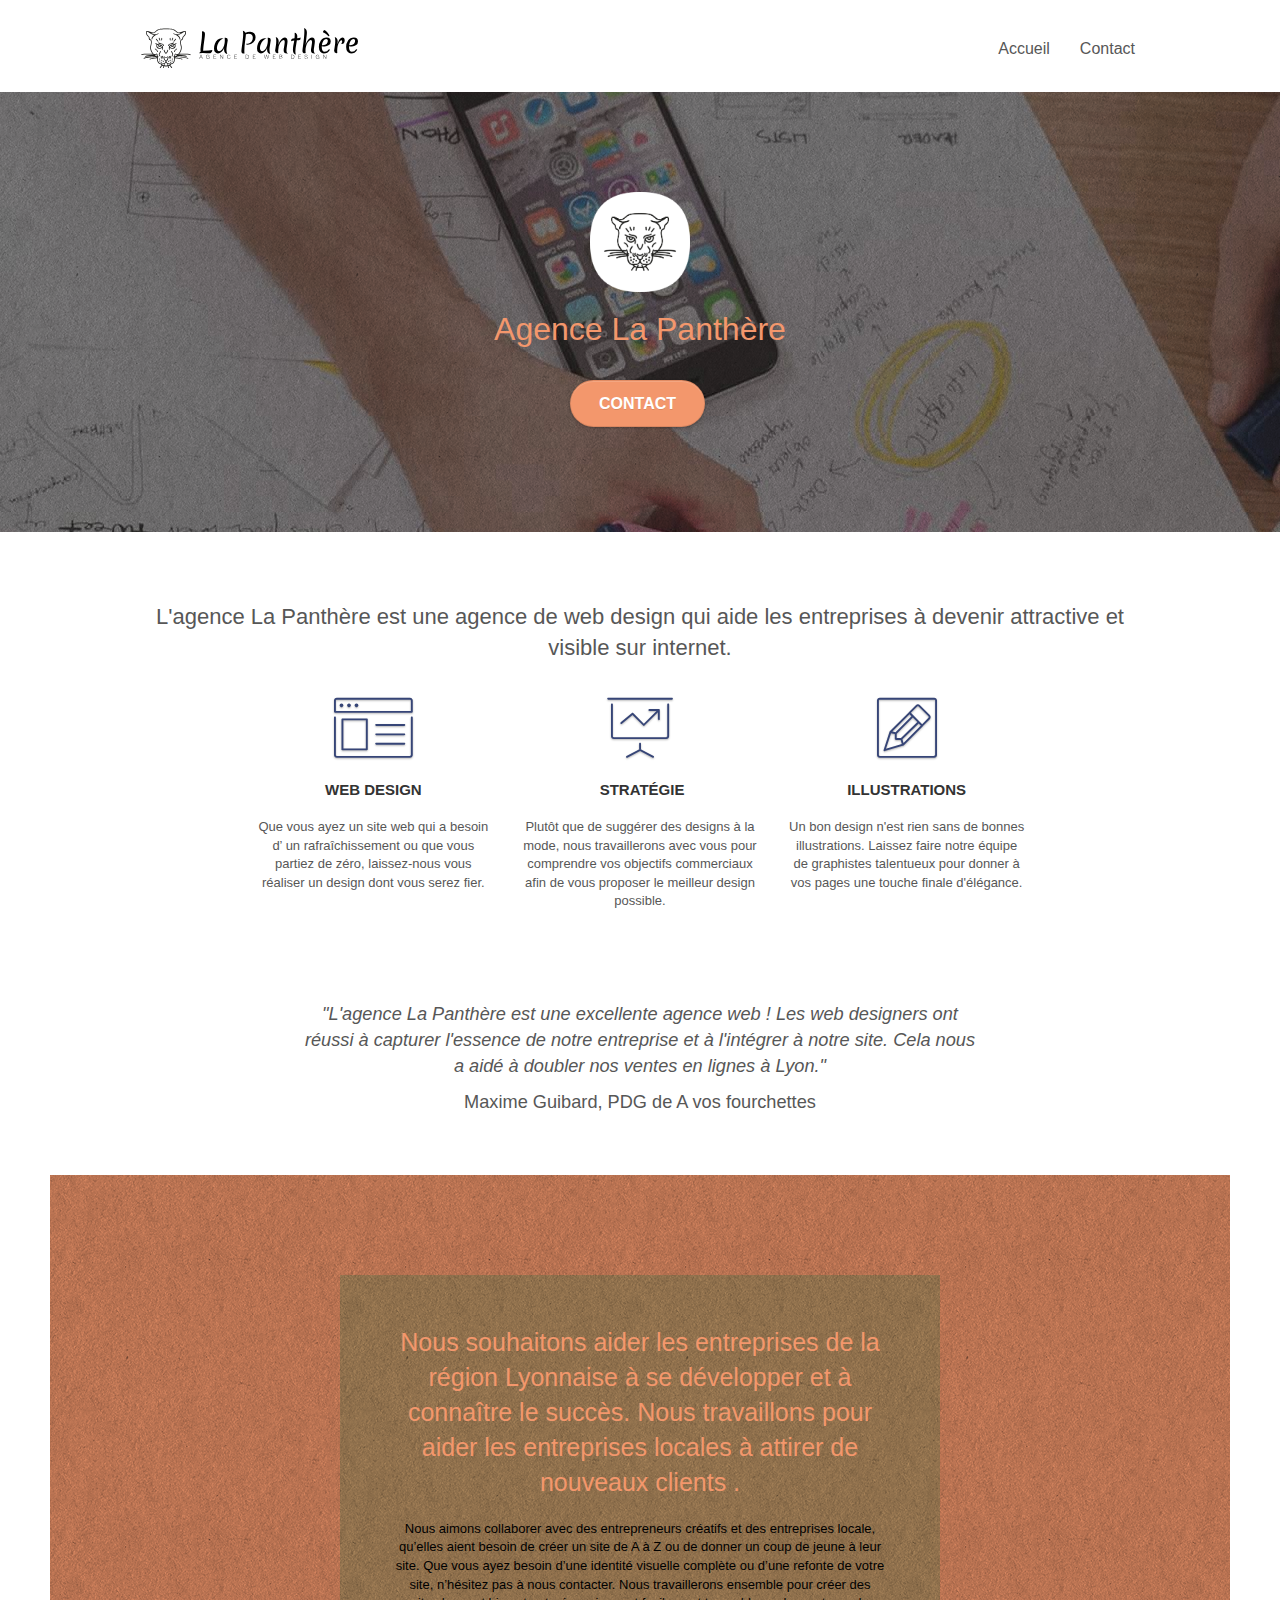
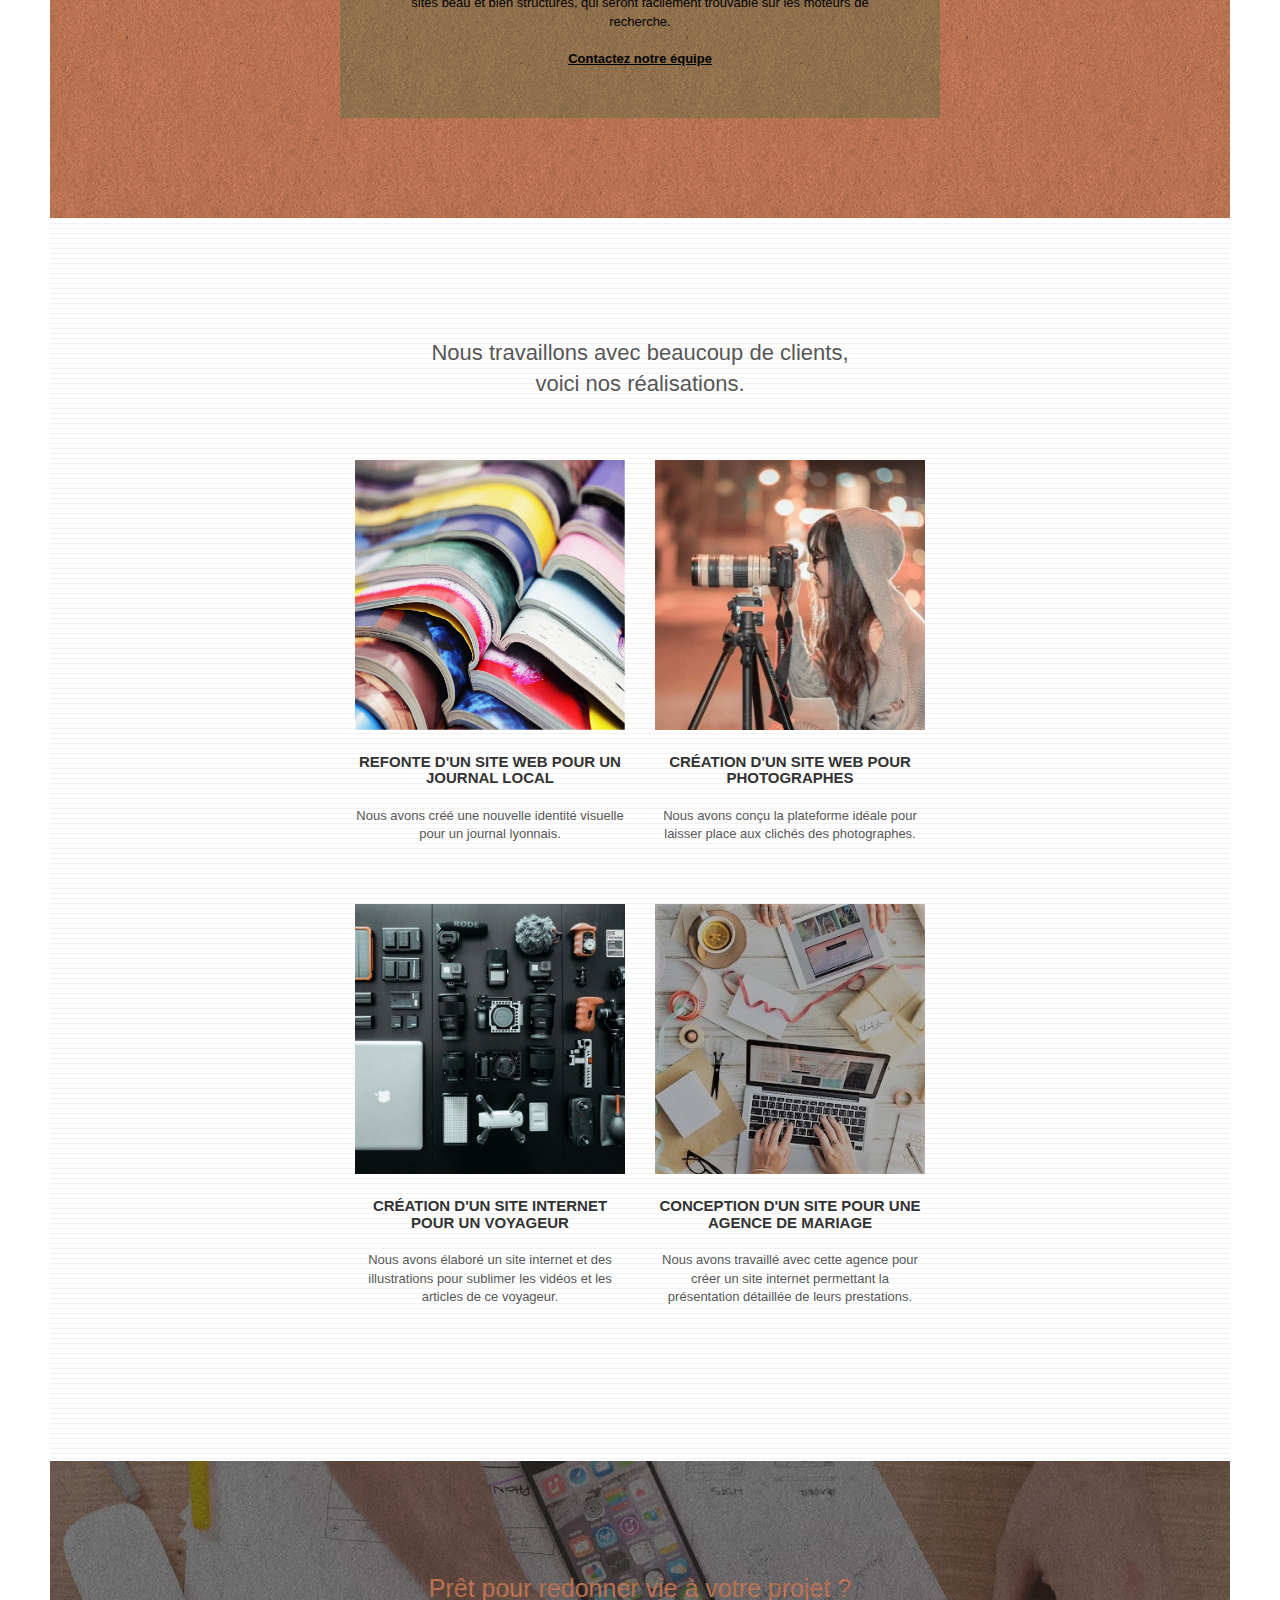
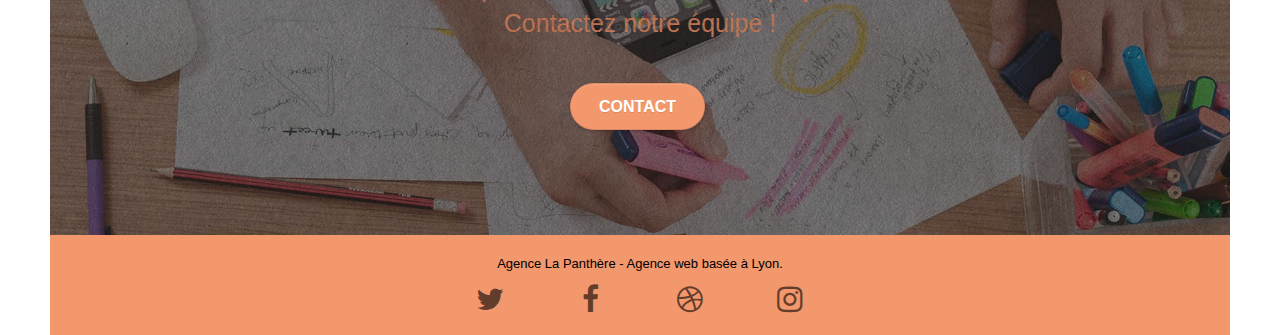
==== index.html @ a7661dd0 "footer" ====
<!doctype html>
<html lang="FR">
<head>
    <meta charset="utf-8">
	<meta name="description"content="La Panthère est une agence de web design basé a lyon"/>
    <meta name="viewport" content="width=device-width, initial-scale=1.0, viewport-fit=cover">
    <link rel="shortcut icon" type="image/png" href="favicon.jpg">
    
	<link rel="stylesheet" type="text/css" href="./css/bootstrap.css">
	<link rel="stylesheet" type="text/css" href="style.css">
	<link rel="stylesheet" type="text/css" href="./css/font-awesome.css">
	<link rel="stylesheet" type="text/css" href="./css/et-line.css">
	
    
	<script src="./js/jquery-2.1.0.js"></script>
	<script src="./js/bootstrap.js"></script>
	<script src="./js/blocs.js"></script>
	<script src="./js/jquery.touchSwipe.js" defer></script>

    <title>La Panthère</title>

    
<!-- Analytics -->
 
<!-- Analytics END -->
    
</head>
<body>
<!-- Principal conteneur -->

<div class="page-container">
    
<!-- bloc-0 -->
<div class="bloc bgc-white l-bloc " id="bloc-0">
	<div class="container bloc-sm">

		<nav class="navbar row">
			<div class="navbar-header">
				<a class="navbar-brand" href="index.html">
				<img src="img/agence-la-panthere-monochrome.svg"
				alt="paris web design logo agence web meilleure agence"
				height="40" /></a>
				
				<button id="nav-toggle" 
				type="button" 
				class="ui-navbar-toggle navbar-toggle" 
				data-toggle="collapse"
			    data-target=".navbar-1">
				<span class="sr-only">Toggle navigation</span>
				<span class="icon-bar"></span>
				<span class="icon-bar"></span>
				<span class="icon-bar"></span>
				</button>
        	</div>


			<div class="collapse navbar-collapse navbar-1 special-dropdown-nav">
				<ul class="site-navigation nav navbar-nav">
					<li>
						<a href="index.html">Accueil</a>
					</li>
					<li>
					</li>
					<li>
						<a href="Contact.html">Contact</a>
					</li>
				</ul>
			</div>
		</nav>
	</div>
</div>
<!-- bloc-0 END -->

<!-- bloc-1-presentation -->
<div class="bloc bgc-dark-slate-blue bg-banniere d-bloc bg-t-edge bloc-bg-texture texture-paper b-parallax" id="bloc-1-hero">
	<div class="container bloc-lg">
		<div class="row tight-width-whitespace">
			<div class="col-sm-12">
				<img src="img/logo.png" 
				    class="center-block image-resize-mode" 
				    width="100" 
				    alt="Agence La Panthère, agence web paris, création logo paris" />
				<h1 class="text-center hero-bloc-text tc-white ">
					Agence La Panthère
				</h1>
				<div class="text-center">
					<a href="Contact.html"
					class="btn btn-lg btn-clean btn-rd cta-hero btn-atomic-tangerine" 
					id="cta-hero">Contact
				</a>
				</div>
			</div>
		</div>
	</div>
</div>
<!-- bloc-1-presentation END -->

<!-- bloc-2-services -->
<div class="bloc bgc-white l-bloc" id="bloc-2-services">
	<div class="container bloc-md">
		<div class="row">
			<div class="col-sm-12 text-center">
			<h2>
                L'agence La Panthère est une agence de web design qui aide les
                entreprises à devenir attractive et visible sur internet.
            </h2>
		</div>
		<div class="row voffset-lg med-width-whitespace">
			<div class="col-sm-4">
				<div class="text-center">
					<span class="et-icon-browser sm-shadow icon-dark-slate-blue icons icon-lg"></span>
				</div>
				<h3 class="mg-md text-center">Web design</h3>
				<p class="text-center ">
					Que vous ayez un site web qui a besoin d&rsquo;
					un rafraîchissement ou que vous partiez de zéro, 
					laissez-nous vous réaliser un design dont vous serez fier.
				</p>
			</div>
			<div class="col-sm-4">
				<div class="text-center">
					<span class="et-icon-presentation sm-shadow icon-dark-slate-blue icons icon-lg"></span>
				</div>
				<h3 class="mg-md text-center">
					&nbsp;Stratégie
				</h3>
				<p class="text-center ">
					Plutôt que de suggérer des designs à la mode, 
					nous travaillerons avec vous pour comprendre vos objectifs commerciaux 
					afin de vous proposer le meilleur design possible.<br>
				</p>
			</div>
			<div class="col-sm-4">
				<div class="text-center">
					<span class="et-icon-edit sm-shadow icon-dark-slate-blue icons icon-lg"></span>
				</div>
				<h3 class="mg-md text-center">
					Illustrations
				</h3>
				<p class="text-center ">
					Un bon design n'est rien sans de bonnes illustrations. 
					Laissez faire notre équipe de graphistes talentueux pour donner à vos pages une touche finale d'élégance.
				</p>
			</div>
		</div>
		<div class="row voffset-lg voffset">
			<div class="col-xs-12 col-md-8 col-md-offset-2 text-center">
				<p class="citation">
					"L'agence La Panthère est une excellente agence web ! Les web
					designers ont réussi à capturer l'essence de notre entreprise et
					à l'intégrer à notre site. Cela nous a aidé à doubler nos ventes
					en lignes à Lyon."
				  </p>
				<p class="auteur">Maxime Guibard, PDG de A vos fourchettes</p>
			</div>
		</div>
	</div>
</div>
<!-- bloc-2-services END -->

<!-- bloc-3-what-i-do -->
<div class="bloc tc-white bgc-atomic-tangerine bg-presentation d-bloc bloc-bg-texture texture-paper b-parallax" id="bloc-3-what-i-do">
	<div class="container bloc-lg">
		<div class="row tight-width-whitespace black-background">
			<div class="col-sm-12">
				<h2 class="mg-md text-center tc-white">
					Nous souhaitons aider les entreprises de la région Lyonnaise à se développer et à connaître le succès. 
					Nous travaillons pour aider les entreprises locales à attirer de nouveaux clients .<br>
				</h2>
				<p class="text-center white">
					Nous aimons collaborer avec des entrepreneurs créatifs et des entreprises locale, 
					qu’elles aient besoin de créer un site de A à Z ou de donner un coup de jeune à leur site. 
					Que vous ayez besoin d’une identité visuelle complète ou d’une refonte de votre site, n’hésitez pas à nous contacter.
					Nous travaillerons ensemble pour créer des sites beau et bien structurés, 
					qui seront facilement trouvable sur les moteurs de recherche. <br><br>
					<a class="ltc-white bold-link" href="Contact.html">Contactez notre équipe</a><br>
				</p>
			</div>
		</div>
	</div>
</div>
<!-- bloc-3-what-i-do END -->

<!-- bloc-4-portfolio -->
<div class="bloc bgc-white bg-lines-h2-bg bg-repeat l-bloc" id="bloc-4-portfolio">
	<div class="container bloc-lg">
		<div class="row">
			<div class="col-sm-12 text-center">
				<h2>
					Nous travaillons avec beaucoup de clients, <br />voici nos
					réalisations.
				</h2>
			</div>
		</div>
		<div class="row tight-width-whitespace portfolio-row">
			<div class="col-sm-6">
				<a href="#" data-lightbox="img/1.jpg" 
				data-gallery-id="gallery-1" 
				data-caption="Refonte d'un site web pour un journal local" 
				data-frame="snapshot-lb">
				<img src="img/1.jpg" 
				alt="paris web design logo agence web meilleure agence et refonte site web journal" 
				class="img-responsive portfolio-thumb" /></a>
				<h3 class="mg-md text-center">
					Refonte d'un site web pour un journal local
				</h3>
				<p class="text-center">
					Nous avons créé une nouvelle identité visuelle pour un journal lyonnais.
				</p>
			</div>
			<div class="col-sm-6">
				<a href="#" data-lightbox="img/2.jpg" 
				data-gallery-id="gallery-1" 
				data-caption="Création d'un site web pour photographes"
				data-frame="snapshot-lb">
				<img src="img/2.jpg" class="img-responsive portfolio-thumb"
				alt="paris web design logo agence web meilleure agence, Création d'un site web pour photographes" /></a>
				<h3 class="mg-md text-center">
					Création d'un site web pour photographes
				</h3>
				<p class="text-center">
					Nous avons conçu la plateforme idéale pour laisser place aux clichés des photographes.
				</p>
			</div>
		</div>
		<div class="row tight-width-whitespace portfolio-row">
			<div class="col-sm-6">
				<a href="#" data-lightbox="img/3.bmp" 
				data-gallery-id="gallery-1" 
				data-caption="Création d'un site internet pour un voyageur" 
				data-frame="snapshot-lb">
				<img src="img/3.bmp" class="img-responsive portfolio-thumb" 
				alt="paris web design logo agence web meilleure agence, Création d'un site web pour voyageur"/></a>
				<h3 class="mg-md text-center">
					Création d'un site internet pour un voyageur
				</h3>
				<p class="text-center">
					Nous avons élaboré un site internet et des illustrations pour sublimer les vidéos et les articles de ce voyageur.
				</p>
			</div>
			<div class="col-sm-6">
				<a href="#" data-lightbox="img/4.bmp" 
				data-gallery-id="gallery-1" 
				data-caption="Conception d'un site pour une agence de mariage" 
				data-frame="snapshot-lb">
				<img src="img/4.bmp" class="img-responsive portfolio-thumb" 
				alt="paris web design logo agence web meilleure agence, Création d'un site web pour agence de mariage" /></a>
				<h3 class="mg-md text-center">
					Conception d'un site pour une agence de mariage
				</h3>
				<p class="text-center">
					Nous avons travaillé avec cette agence pour créer un site internet permettant 
					la présentation détaillée de leurs prestations.
				</p>
			</div>
		</div>
	</div>
</div>
<!-- bloc-4-portfolio END -->

<!-- bloc-5-cta -->
<div class="bloc bgc-dark-slate-blue bg-banniere d-bloc bloc-bg-texture texture-paper" id="bloc-5-cta">
	<div class="container bloc-lg">
		<div class="row">
			<h2 class="mg-md text-center tc-white">
				Prêt pour redonner vie à votre projet ?<br>Contactez notre équipe !
			</h2>
			<div class="col-sm-12 text-center">
				<a href="Contact.html" class="btn btn-atomic-tangerine btn-clean btn-rd btn-lg cta-hero">Contact</a>
			</div>
		</div>
	</div>
</div>
<!-- bloc-5-cta END -->

<!-- Footer - bloc-8 -->
<footer class="bloc bgc-atomic-tangerine d-bloc" id="bloc-8">
	<div class="container bloc-sm">
		<div class="row">
			<div class="col-sm-12">
				<p class="text-center white">
					Agence La Panthère - Agence web basée à Lyon.<br>
				</p>
				<div class="row row-no-gutters social">
					<div class="col-sm-3">
						<div class="text-center">
							<a class="social" href="index.html"><span class="fa fa-twitter icon-md"></span></a>
						</div>
					</div>
					<div class="col-sm-3">
						<div class="text-center">
							<a class="social" href="index.html"><span class="fa fa-facebook icon-md"></span></a>
						</div>
					</div>
					<div class="col-sm-3">
						<div class="text-center">
							<a class="social" href="index.html"><span class="fa fa-dribbble icon-md"></span></a>
						</div>
					</div>
					<div class="col-sm-3">
						<div class="text-center">
							<a class="social" href="index.html"><span class="fa fa-instagram icon-md"></span></a>
						</div>
					</div>
				</div>
		
			</div>
		</div>
	</div>
</footer>
<!-- Footer - bloc-8 END -->

</div>
<!-- Principal conteneur END -->
    

</body>
</html>
---- style.css ----
body {
    margin: 0;
    padding: 0;
    background: #FFF;
    overflow-x: hidden;
    -webkit-font-smoothing: antialiased;
    -moz-osx-font-smoothing: grayscale;
}

a,
button {
    transition: all .3s ease-in-out;
    outline: none!important;
}

a:hover {
    text-decoration: none;
    cursor: pointer;
}

#page-loading-blocs-notifaction {
    position: fixed;
    top: 0;
    bottom: 0;
    width: 100%;
    z-index: 100000;
    background: #FFFFFF url("img/pageload-spinner.gif") no-repeat center center;
}

.bloc {
    width: 100%;
    clear: both;
    background: 50% 50% no-repeat;
    padding: 0 50px;
    -webkit-background-size: cover;
    -moz-background-size: cover;
    -o-background-size: cover;
    background-size: cover;
    position: relative;
}

.bloc .container {
    padding-left: 0;
    padding-right: 0;
}

.bloc-lg {
    padding: 100px 50px;
}

.bloc-md {
    padding: 50px;
}

.bloc-sm {
    padding: 20px 50px;
}

.bg-center,
.bg-l-edge,
.bg-r-edge,
.bg-t-edge,
.bg-b-edge,
.bg-tl-edge,
.bg-bl-edge,
.bg-tr-edge,
.bg-br-edge,
.bg-repeat {
    -webkit-background-size: auto!important;
    -moz-background-size: auto!important;
    -o-background-size: auto!important;
    background-size: auto!important;
}

.bg-repeat {
    background: repeat;
}

.bg-t-edge {
    background: top no-repeat;
}

.bloc-bg-texture::before {
    content: "";
    background-size: 2px 2px;
    position: absolute;
    top: 0;
    bottom: 0;
    left: 0;
    right: 0;
}

.texture-paper::before {
    background: url("img/texture-paper.png");
    background-size: 280px 280px;
}

.b-parallax {
    background-attachment: fixed;
}

.d-bloc {
    color: rgba(255, 255, 255, .7);
}

.d-bloc button:hover {
    color: rgba(255, 255, 255, .9);
}

.d-bloc .icon-round,
.d-bloc .icon-square,
.d-bloc .icon-rounded,
.d-bloc .icon-semi-rounded-a,
.d-bloc .icon-semi-rounded-b {
    border-color: rgba(255, 255, 255, .9);
}

.d-bloc .divider-h span {
    border-color: rgba(255, 255, 255, .2);
}

.d-bloc .a-btn,
.d-bloc .navbar a,
.d-bloc .navbar-brand,
.d-bloc a .icon-sm,
.d-bloc a .icon-md,
.d-bloc a .icon-lg,
.d-bloc a .icon-xl,
.d-bloc h1 a,
.d-bloc h2 a,
.d-bloc h3 a,
.d-bloc h4 a,
.d-bloc h5 a,
.d-bloc h6 a,
.d-bloc p a {
    color: rgba(255, 255, 255, .6);
}

.d-bloc .a-btn:hover,
.d-bloc .navbar a:hover,
.d-bloc .navbar-brand:hover,
.d-bloc a:hover .icon-sm,
.d-bloc a:hover .icon-md,
.d-bloc a:hover .icon-lg,
.d-bloc a:hover .icon-xl,
.d-bloc h1 a:hover,
.d-bloc h2 a:hover,
.d-bloc h3 a:hover,
.d-bloc h4 a:hover,
.d-bloc h5 a:hover,
.d-bloc h6 a:hover,
.d-bloc p a:hover {
    color: rgba(255, 255, 255, 1);
}

.d-bloc .navbar-toggle .icon-bar {
    background: rgba(255, 255, 255, 1);
}

.d-bloc .btn-wire,
.d-bloc .btn-wire:hover {
    color: rgba(255, 255, 255, 1);
    border-color: rgba(255, 255, 255, 1);
}

.d-bloc .panel {
    color: rgba(0, 0, 0, .5);
}

.d-bloc .panel button:hover {
    color: rgba(0, 0, 0, .7);
}

.d-bloc .panel icon {
    border-color: rgba(0, 0, 0, .7);
}

.d-bloc .panel .divider-h span {
    border-color: rgba(0, 0, 0, .1);
}

.d-bloc .panel .a-btn {
    color: rgba(0, 0, 0, .6);
}

.d-bloc .panel .a-btn:hover {
    color: rgba(0, 0, 0, 1);
}

.d-bloc .panel .btn-wire,
.d-bloc .panel .btn-wire:hover {
    color: rgba(0, 0, 0, .7);
    border-color: rgba(0, 0, 0, .3);
}

.d-bloc .panel,
.l-bloc {
    color:  rgba(0, 0, 0, 0.5);
}

.d-bloc .panel button:hover,
.l-bloc button:hover {
    color: rgba(0, 0, 0, .7);
}

.l-bloc .icon-round,
.l-bloc .icon-square,
.l-bloc .icon-rounded,
.l-bloc .icon-semi-rounded-a,
.l-bloc .icon-semi-rounded-b {
    border-color: rgba(0, 0, 0, .7);
}

.d-bloc .panel .divider-h span,
.l-bloc .divider-h span {
    border-color: rgba(0, 0, 0, .1);
}

.d-bloc .panel .a-btn,
.l-bloc .a-btn,
.l-bloc .navbar a,
.l-bloc .navbar-brand,
.l-bloc a .icon-sm,
.l-bloc a .icon-md,
.l-bloc a .icon-lg,
.l-bloc a .icon-xl,
.l-bloc h1 a,
.l-bloc h2 a,
.l-bloc h3 a,
.l-bloc h4 a,
.l-bloc h5 a,
.l-bloc h6 a,
.l-bloc p a {
    color: rgba(0, 0, 0, .6);
}

.d-bloc .panel .a-btn:hover,
.l-bloc .a-btn:hover,
.l-bloc .navbar a:hover,
.l-bloc .navbar-brand:hover,
.l-bloc a:hover .icon-sm,
.l-bloc a:hover .icon-md,
.l-bloc a:hover .icon-lg,
.l-bloc a:hover .icon-xl,
.l-bloc h1 a:hover,
.l-bloc h2 a:hover,
.l-bloc h3 a:hover,
.l-bloc h4 a:hover,
.l-bloc h5 a:hover,
.l-bloc h6 a:hover,
.l-bloc p a:hover {
    color: rgba(0, 0, 0, 1);
}

.l-bloc .navbar-toggle .icon-bar {
    color: rgba(0, 0, 0, .6);
}

.d-bloc .panel .btn-wire,
.d-bloc .panel .btn-wire:hover,
.l-bloc .btn-wire,
.l-bloc .btn-wire:hover {
    color: rgba(0, 0, 0, .7);
    border-color: rgba(0, 0, 0, .3);
}

.voffset {
    margin-top: 30px;
}

.voffset-lg {
    margin-top: 80px;
}

.row-no-gutters {
    margin-right: 0;
    margin-left: 0;
}

.row.row-no-gutters > [class^="col-"],
.row.row-no-gutters > [class*=" col-"] {
    padding-right: 0;
    padding-left: 0;
}

#bloc-1-hero h1 {
    font-size: 32px;
}

.navbar {
    margin-bottom: 0;
    z-index: 1;
}

.navbar-brand {
    height: auto;
    padding: 3px 15px;
    font-size: 25px;
    font-weight: normal;
    font-weight: 600;
    line-height: 44px;
}

.navbar-brand img {
    max-height: 200px;
    margin: 0 5px 0 0;
    display: inline;
}

.navbar-brand img[src$=svg] {
    min-width: 100px;
}

.nav-center .navbar-brand img {
    margin: 0;
}

.navbar .nav {
    padding-top: 2px;
    margin-right: -16px;
    float: right;
    z-index: 1;
}

.nav > li {
    float: left;
    margin-top: 4px;
    font-size: 16px;
}

.navbar-nav .open .dropdown-menu > li > a {
    text-align: inherit;
}

.nav > li a:hover,
.nav > li a:focus {
    background: transparent;
}

.navbar-toggle {
    margin: 10px 10px 0 0;
    border: 0px;
}

.navbar-toggle:hover {
    background: transparent!important;
}

.navbar-toggle .icon-bar {
    background-color: rgba(0, 0, 0, .5);
    width: 26px;
}

.nav-invert .navbar .nav {
    float: left;
}

.nav-invert .navbar-header,
.nav-invert .navbar-brand {
    float: right;
    position: relative;
    z-index: 2;
}

@media (min-width: 768px) {
    .site-navigation {
        position: absolute;
        top: 50%;
        right: 20px;
        transform: translate(0, -50%);
        -webkit-transform: translateY(-50%);
    }
    .nav > li .dropdown-menu a,
    .nav > li .dropdown-menu a:hover {
        color: #484848;
    }
    .nav-invert .site-navigation {
        left: 0;
        right: 0;
    }
    .nav-center {
        text-align: center;
    }
    .nav-center .navbar-header {
        width: 100%;
    }
    .nav-center .navbar-header,
    .nav-center .navbar-brand,
    .nav-center .nav > li {
        float: none;
        display: inline-block;
    }
    .nav-center .site-navigation {
        position: relative;
        width: 100%;
        right: 0;
        margin-right: 0px;
        margin-top: 20px;
    }
    .nav-center.mini-nav .navbar-toggle {
        float: none;
        margin: 10px auto 0;
    }
}

.nav > li > .dropdown a {
    background: none!important;
    display: block;
    padding: 14px 15px;
}

nav .caret {
    margin: 0 5px;
}

.dropdown-menu .dropdown-menu {
    top: -8px;
    left: 100%;
}

.dropdown-menu .dropmenu-flow-right {
    top: 100%;
    left: 0;
    margin-left: -1px;
    border-top-left-radius: 0;
    border-top-right-radius: 0;
}

.dropdown-menu .dropdown span {
    border: 4px solid black;
    border-top-color: transparent;
    border-right-color: transparent;
    border-bottom-color: transparent;
    margin: 6px -5px 0 0!important;
    float: right;
}

.mg-md {
    margin-top: 10px;
    margin-bottom: 20px;
    
}

.mg-lg {
    margin-top: 10px;
    margin-bottom: 40px;
}

.btn {
    margin: 0 5px 5px 0;
}

.btn.pull-right {
    margin: 0 0 5px 5px;
}

.btn-d,
.btn-d:hover,
.btn-d:focus {
    color: #FFF;
    background: rgba(0, 0, 0, .3);
}

button {
    outline: none!important;
}

.btn-rd {
    border-radius: 40px;
}

.btn-clean {
    border: 1px solid rgba(0, 0, 0, .08);
    border-bottom-color: rgba(0, 0, 0, .1);
    text-shadow: 0 1px 0 rgba(0, 0, 1, .1);
    box-shadow: 0 1px 3px rgba(0, 0, 1, .25), inset 0 1px 0 0 rgba(255, 255, 255, .15);
}

.icon-md {
    font-size: 30px!important;
}

.icon-lg {
    font-size: 60px!important;
}

.sm-shadow {
    text-shadow: 0 1px 2px rgba(0, 0, 0, .3);
}

.panel-sq,
.panel-sq .panel-heading,
.panel-sq .panel-footer {
    border-radius: 0;
}

.panel-rd {
    border-radius: 30px;
}

.panel-rd .panel-heading {
    border-radius: 29px 29px 0 0;
}

.panel-rd .panel-footer {
    border-radius: 0 0 29px 29px;
}

.form-control {
    border-color: rgba(0, 0, 0, .1);
    box-shadow: none;
}

.scrollToTop {
    width: 40px;
    height: 40px;
    position: fixed;
    bottom: 20px;
    right: 20px;
    opacity: 0;
    z-index: 500;
    transition: all .3s ease-in-out;
}

.scrollToTop span {
    margin-top: 6px;
}

.showScrollTop {
    font-size: 14px;
    opacity: 1;
}

a[data-lightbox] {
    position: relative;
    display: block;
    text-align: center;
}

a[data-lightbox]:hover::before {
    content: "+";
    font-family: "HelveticaNeue-Light", "Helvetica Neue Light", "Helvetica Neue", Helvetica, Arial;
    font-size: 32px;
    width: 50px;
    height: 50px;
    margin-left: -25px;
    border-radius: 50%;
    background: rgba(0, 0, 0, .6);
    color: #FFF;
    font-weight: 100;
    z-index: 1;
    position: absolute;
    top: 50%;
    transform: translateY(-50%);
    -webkit-transform: translateY(-50%);
}

a[data-lightbox]:hover img {
    opacity: 0.6;
    -webkit-animation-fill-mode: none;
    animation-fill-mode: none;
}

#lightbox-modal {
    display: flex;
    align-items: center;
}

#lightbox-modal .modal-dialog {
    width: 90%;
    max-width: 900px;
    margin: 0 auto 0;
}

#lightbox-modal .modal-dialog img {
    max-height: 90vh;
    margin: 0 auto;
}

.lightbox-caption {
    padding: 20px;
    color: #FFF;
    background: rgba(0, 0, 0, .5);
    position: absolute;
    left: 15px;
    right: 15px;
    bottom: 5px;
}

.close-lightbox {
    color: #FFF;
    font-size: 30px;
    position: absolute;
    top: 20px;
    right: 20px;
    z-index: 20;
    background: rgba(0, 0, 0, .5);
    border: none;
    line-height: 30px;
    padding: 0 9px 5px;
    opacity: 0.3;
}

.close-lightbox:hover,
.next-lightbox:hover,
.prev-lightbox:hover {
    opacity: 1.0;
    color: #FFF;
}

.next-lightbox,
.prev-lightbox {
    font-size: 20px;
    color: rgba(255, 255, 255, .9);
    background: rgba(0, 0, 0, .5);
    transition: all .2s ease-in-out;
    position: absolute;
    top: 45%;
    z-index: 1;
    opacity: 0.4;
}

.next-lightbox {
    padding: 6px 8px 1px 13px;
    right: 25px;
}

.prev-lightbox {
    padding: 6px 13px 1px 10px;
    left: 25px;
}

.snapshot-lb .modal-body {
    padding-bottom: 45px;
}

.snapshot-lb .lightbox-caption {
    padding: 0;
    color: rgba(0, 0, 0, .5);
    background: none;
}

h1,
h2,
h3,
h4,
h5,
h6,
p,
label,
.btn,
a {
    font-family: "helvetica";
    font-weight: 400;
    color: #575757!important;
}

.container {
    max-width: 1000px;
}

.hero-bloc-text {
    font-size: 38px;
}

.hero-bloc-text-sub {
    font-size: 36px;
}

.statement-bloc-text {
    line-height: 26px;
    font-style: italic;
    font-size: 20px;
    text-align: center;
    font-weight: lighter;
    max-width: 520px;
    margin: auto auto auto auto;
}

p {
    font-size: 13px;
}

.tight-width-whitespace {
    max-width: 600px;
    margin: auto auto auto auto;
}

.h1 {
    font-size: 20px;
    font-family: "Open Sans";
}

.cta-hero {
    margin-top: 22px;
    color: #FFFFFF!important;
    text-transform: uppercase;
    padding: 12px 28px 12px 28px;
    font-size: 16px;
    font-weight: 700;
}

.social {
    max-width: 400px;
    margin: auto auto auto auto;
}

h2 {
    font-size: 22px;
    line-height: 1.4em;
}

h3 {
    font-size: 15px;
    text-transform: uppercase;
    font-weight: 700;
    color: #333333!important;
}

.med-width-whitespace {
    max-width: 800px;
    margin: auto auto auto auto;
    box-shadow: 0px 0px 0px #000000;
}

h1 {
    color: #333333!important;
}

h4 {
    color: #333333!important;
}

.icons {
    margin-bottom: 14px;
    margin-top: 24px;
}

.white {
    color:black!important;
}

.portfolio-thumb {
    margin-bottom: 24px;
}

.portfolio-row {
    margin-bottom: 44px;
    margin-top: 50px;
}

.avatar {
    box-shadow: 0px 4px 9px rgba(0, 0, 0, 0.3);
}

.black-background {
    background-color: rgba(165, 147, 99, 0.7);
    padding: 40px 40px 40px 40px;
}

.bold-link {
    font-weight: 900;
    text-decoration: underline!important;
}

.bgc-white {
    background-color: #FFFFFF;
}

.bgc-dark-slate-blue {
    background-color: #364577;
}

.bgc-atomic-tangerine {
    background-color: #F3976C;
}

.tc-white {
    color: #f3976c !important;
    font-size: 25px;
}

.btn-atomic-tangerine {
    background: #F3976C;
    color: #FFFFFF!important;
}

.btn-atomic-tangerine:hover {
    background: #c27956!important;
    color: #FFFFFF!important;
}

.ltc-white {
    color: black!important;
}

.ltc-white:hover {
    color: #cccccc!important;
}

.ltc-atomic-tangerine {
    color: #F3976C!important;
}

.ltc-atomic-tangerine:hover {
    color: #c27956!important;
}

.icon-dark-slate-blue {
    color: #364577!important;
    border-color: #364577!important;
}

.bg-dots-bg {
    background-image: url("img/dots-bg.png");
}

.bg-lines-h2-bg {
    background-image: url("img/lines-h2-bg.png");
}

.bg-banniere {
    background-image: url("img/agence-la-panthere.jpg");
}

.bg-presentation {
    background-image: url("img/image-de-presentation.bmp");
}

@media (max-width: 1024px) {
    .bloc {
        padding-left: 20px;
        padding-right: 20px;
    }
    .bloc.full-width-bloc,
    .bloc-tile-2.full-width-bloc .container,
    .bloc-tile-3.full-width-bloc .container,
    .bloc-tile-4.full-width-bloc .container {
        padding-left: 0;
        padding-right: 0;
    }
}

@media (max-width: 992px) and (min-width: 768px) {
    .navbar .nav {
        max-width: 80%
    }
    .nav-center.navbar .nav {
        max-width: 100%
    }
}

@media only screen and (min-device-width: 768px) and (max-device-width: 1024px) and (orientation: landscape) {
    .b-parallax {
        background-attachment: scroll;
    }
}

@media only screen and (min-device-width: 1024px) and (max-device-width: 1366px) and (-webkit-min-device-pixel-ratio: 1.5) {
    .b-parallax {
        background-attachment: scroll;
    }
}

@media (max-width: 991px) {
    .container {
        width: 100%;
    }
    .b-parallax {
        background-attachment: scroll;
    }
    .page-container,
    #hero-bloc {
        overflow-x: hidden;
        position: relative;
    }
    .bloc {
        padding-left: constant(safe-area-inset-left);
        padding-right: constant(safe-area-inset-right);
    }
    .bloc-group,
    .bloc-group .bloc {
        display: block;
        width: 100%;
    }
    .bloc-fill-screen .fill-bloc-top-edge,
    .bloc-fill-screen .fill-bloc-bottom-edge {
        padding: 0 20px;
        padding-left: constant(safe-area-inset-left);
        padding-right: constant(safe-area-inset-right);
    }
}

@media (max-width: 767px) {
    .page-container {
        overflow-x: hidden;
        position: relative;
    }
    h1,
    h2,
    h3,
    h4,
    h5,
    h6,
    p,
    #disqus_thread {
        padding-left: 10px!important;
        padding-right: 10px!important;
    }
    .b-parallax {
        background-attachment: scroll;
    }
    .navbar .nav {
        padding-top: 0;
        border-top: 1px solid rgba(0, 0, 0, .2);
        float: none!important;
    }
    .navbar.row {
        margin-left: 0;
        margin-right: 0;
    }
    .site-navigation {
        position: inherit;
        transform: none;
        -webkit-transform: none;
        -ms-transform: none;
    }
    .nav > li {
        margin-top: 0;
        border-bottom: 1px solid rgba(0, 0, 0, .1);
        background: rgba(0, 0, 0, .05);
        text-align: left;
        padding-left: 15px;
        width: 100%;
    }
    .nav > li:hover {
        background: rgba(0, 0, 0, .08);
    }
    .dropdown .dropdown a .caret {
        float: none;
        margin: 5px 0 0 10px!important;
        border: 4px solid black;
        border-bottom-color: transparent;
        border-right-color: transparent;
        border-left-color: transparent;
    }
    #hero-bloc .navbar .nav {
        background: rgba(0, 0, 0, .8);
    }
    #hero-bloc .navbar .nav a {
        color: rgba(255, 255, 255, .6);
    }
    .hero {
        padding: 50px 0;
    }
    .hero-nav {
        left: -1px;
        right: -1px;
    }
    .navbar-collapse {
        padding: 0;
        overflow-x: hidden;
        -webkit-box-shadow: none;
        box-shadow: none;
    }
    .navbar-brand img {
        max-height: 40px;
        width: auto;
    }
    .nav-invert .navbar-header {
        float: none;
        width: 100%;
    }
    .nav-invert .navbar-toggle {
        float: left;
        margin-left: 10px;
    }
    .bloc {
        padding-left: 0;
        padding-right: 0;
    }
    .bloc-xxl,
    .bloc-xl,
    .bloc-lg {
        padding: 40px 0;
    }
    .bloc-sm,
    .bloc-md {
        padding-left: 0;
        padding-right: 0;
    }
    .bloc-tile-2 .container,
    .bloc-tile-3 .container,
    .bloc-tile-4 .container,
    .bloc-fill-screen .fill-bloc-top-edge,
    .bloc-fill-screen .fill-bloc-bottom-edge {
        padding-left: 0;
        padding-right: 0;
    }
    .a-block {
        padding: 0 10px;
    }
    .btn-dwn {
        display: none;
    }
    .voffset {
        margin-top: 5px;
    }
    .voffset-md {
        margin-top: 20px;
    }
    .voffset-lg {
        margin-top: 30px;
    }
    form {
        padding: 5px;
    }
    .close-lightbox {
        display: inline-block;
    }
    .blocsapp-device-iphone5 {
        background-size: 216px 425px;
        padding-top: 60px;
        width: 216px;
        height: 425px;
    }
    .blocsapp-device-iphone5 img {
        width: 180px;
        height: 320px;
    }
}

@media (max-width: 400px) {
    .bloc {
        padding-left: 0;
        padding-right: 0;
    }
}

@media (max-width: 767px) {
    .bloc-mob-center-text {
        text-align: center;
    }
}

.citation {
font-style: italic;
font-size: 1.3em;
}
.auteur {
font-size: 1.3em;
}
---- css/et-line.css ----
@font-face {
    font-family: et-line;
    src: url(../fonts/et-line.eot);
    src: url(../fonts/et-line.eot?#iefix) format('embedded-opentype'), url(../fonts/et-line.woff) format('woff'), url(../fonts/et-line.ttf) format('truetype'), url(../fonts/et-line.svg#et-line) format('svg');
    font-weight: 400;
    font-style: normal
}

.et-icon-adjustments,
.et-icon-alarmclock,
.et-icon-anchor,
.et-icon-aperture,
.et-icon-attachment,
.et-icon-bargraph,
.et-icon-basket,
.et-icon-beaker,
.et-icon-bike,
.et-icon-book-open,
.et-icon-briefcase,
.et-icon-browser,
.et-icon-calendar,
.et-icon-camera,
.et-icon-caution,
.et-icon-chat,
.et-icon-circle-compass,
.et-icon-clipboard,
.et-icon-clock,
.et-icon-cloud,
.et-icon-compass,
.et-icon-desktop,
.et-icon-dial,
.et-icon-document,
.et-icon-documents,
.et-icon-download,
.et-icon-dribbble,
.et-icon-edit,
.et-icon-envelope,
.et-icon-expand,
.et-icon-facebook,
.et-icon-flag,
.et-icon-focus,
.et-icon-gears,
.et-icon-genius,
.et-icon-gift,
.et-icon-global,
.et-icon-globe,
.et-icon-googleplus,
.et-icon-grid,
.et-icon-happy,
.et-icon-hazardous,
.et-icon-heart,
.et-icon-hotairballoon,
.et-icon-hourglass,
.et-icon-key,
.et-icon-laptop,
.et-icon-layers,
.et-icon-lifesaver,
.et-icon-lightbulb,
.et-icon-linegraph,
.et-icon-linkedin,
.et-icon-lock,
.et-icon-magnifying-glass,
.et-icon-map,
.et-icon-map-pin,
.et-icon-megaphone,
.et-icon-mic,
.et-icon-mobile,
.et-icon-newspaper,
.et-icon-notebook,
.et-icon-paintbrush,
.et-icon-paperclip,
.et-icon-pencil,
.et-icon-phone,
.et-icon-picture,
.et-icon-pictures,
.et-icon-piechart,
.et-icon-presentation,
.et-icon-pricetags,
.et-icon-printer,
.et-icon-profile-female,
.et-icon-profile-male,
.et-icon-puzzle,
.et-icon-quote,
.et-icon-recycle,
.et-icon-refresh,
.et-icon-ribbon,
.et-icon-rss,
.et-icon-sad,
.et-icon-scissors,
.et-icon-scope,
.et-icon-search,
.et-icon-shield,
.et-icon-speedometer,
.et-icon-strategy,
.et-icon-streetsign,
.et-icon-tablet,
.et-icon-target,
.et-icon-telescope,
.et-icon-toolbox,
.et-icon-tools,
.et-icon-tools-2,
.et-icon-trophy,
.et-icon-tumblr,
.et-icon-twitter,
.et-icon-upload,
.et-icon-video,
.et-icon-wallet,
.et-icon-wine {
    font-family: et-line;
    speak: none;
    font-style: normal;
    font-weight: 400;
    font-variant: normal;
    text-transform: none;
    line-height: 1;
    -webkit-font-smoothing: antialiased;
    -moz-osx-font-smoothing: grayscale;
    display: inline-block
}

.et-icon-mobile:before {
    content: "\e000"
}

.et-icon-laptop:before {
    content: "\e001"
}

.et-icon-desktop:before {
    content: "\e002"
}

.et-icon-tablet:before {
    content: "\e003"
}

.et-icon-phone:before {
    content: "\e004"
}

.et-icon-document:before {
    content: "\e005"
}

.et-icon-documents:before {
    content: "\e006"
}

.et-icon-search:before {
    content: "\e007"
}

.et-icon-clipboard:before {
    content: "\e008"
}

.et-icon-newspaper:before {
    content: "\e009"
}

.et-icon-notebook:before {
    content: "\e00a"
}

.et-icon-book-open:before {
    content: "\e00b"
}

.et-icon-browser:before {
    content: "\e00c"
}

.et-icon-calendar:before {
    content: "\e00d"
}

.et-icon-presentation:before {
    content: "\e00e"
}

.et-icon-picture:before {
    content: "\e00f"
}

.et-icon-pictures:before {
    content: "\e010"
}

.et-icon-video:before {
    content: "\e011"
}

.et-icon-camera:before {
    content: "\e012"
}

.et-icon-printer:before {
    content: "\e013"
}

.et-icon-toolbox:before {
    content: "\e014"
}

.et-icon-briefcase:before {
    content: "\e015"
}

.et-icon-wallet:before {
    content: "\e016"
}

.et-icon-gift:before {
    content: "\e017"
}

.et-icon-bargraph:before {
    content: "\e018"
}

.et-icon-grid:before {
    content: "\e019"
}

.et-icon-expand:before {
    content: "\e01a"
}

.et-icon-focus:before {
    content: "\e01b"
}

.et-icon-edit:before {
    content: "\e01c"
}

.et-icon-adjustments:before {
    content: "\e01d"
}

.et-icon-ribbon:before {
    content: "\e01e"
}

.et-icon-hourglass:before {
    content: "\e01f"
}

.et-icon-lock:before {
    content: "\e020"
}

.et-icon-megaphone:before {
    content: "\e021"
}

.et-icon-shield:before {
    content: "\e022"
}

.et-icon-trophy:before {
    content: "\e023"
}

.et-icon-flag:before {
    content: "\e024"
}

.et-icon-map:before {
    content: "\e025"
}

.et-icon-puzzle:before {
    content: "\e026"
}

.et-icon-basket:before {
    content: "\e027"
}

.et-icon-envelope:before {
    content: "\e028"
}

.et-icon-streetsign:before {
    content: "\e029"
}

.et-icon-telescope:before {
    content: "\e02a"
}

.et-icon-gears:before {
    content: "\e02b"
}

.et-icon-key:before {
    content: "\e02c"
}

.et-icon-paperclip:before {
    content: "\e02d"
}

.et-icon-attachment:before {
    content: "\e02e"
}

.et-icon-pricetags:before {
    content: "\e02f"
}

.et-icon-lightbulb:before {
    content: "\e030"
}

.et-icon-layers:before {
    content: "\e031"
}

.et-icon-pencil:before {
    content: "\e032"
}

.et-icon-tools:before {
    content: "\e033"
}

.et-icon-tools-2:before {
    content: "\e034"
}

.et-icon-scissors:before {
    content: "\e035"
}

.et-icon-paintbrush:before {
    content: "\e036"
}

.et-icon-magnifying-glass:before {
    content: "\e037"
}

.et-icon-circle-compass:before {
    content: "\e038"
}

.et-icon-linegraph:before {
    content: "\e039"
}

.et-icon-mic:before {
    content: "\e03a"
}

.et-icon-strategy:before {
    content: "\e03b"
}

.et-icon-beaker:before {
    content: "\e03c"
}

.et-icon-caution:before {
    content: "\e03d"
}

.et-icon-recycle:before {
    content: "\e03e"
}

.et-icon-anchor:before {
    content: "\e03f"
}

.et-icon-profile-male:before {
    content: "\e040"
}

.et-icon-profile-female:before {
    content: "\e041"
}

.et-icon-bike:before {
    content: "\e042"
}

.et-icon-wine:before {
    content: "\e043"
}

.et-icon-hotairballoon:before {
    content: "\e044"
}

.et-icon-globe:before {
    content: "\e045"
}

.et-icon-genius:before {
    content: "\e046"
}

.et-icon-map-pin:before {
    content: "\e047"
}

.et-icon-dial:before {
    content: "\e048"
}

.et-icon-chat:before {
    content: "\e049"
}

.et-icon-heart:before {
    content: "\e04a"
}

.et-icon-cloud:before {
    content: "\e04b"
}

.et-icon-upload:before {
    content: "\e04c"
}

.et-icon-download:before {
    content: "\e04d"
}

.et-icon-target:before {
    content: "\e04e"
}

.et-icon-hazardous:before {
    content: "\e04f"
}

.et-icon-piechart:before {
    content: "\e050"
}

.et-icon-speedometer:before {
    content: "\e051"
}

.et-icon-global:before {
    content: "\e052"
}

.et-icon-compass:before {
    content: "\e053"
}

.et-icon-lifesaver:before {
    content: "\e054"
}

.et-icon-clock:before {
    content: "\e055"
}

.et-icon-aperture:before {
    content: "\e056"
}

.et-icon-quote:before {
    content: "\e057"
}

.et-icon-scope:before {
    content: "\e058"
}

.et-icon-alarmclock:before {
    content: "\e059"
}

.et-icon-refresh:before {
    content: "\e05a"
}

.et-icon-happy:before {
    content: "\e05b"
}

.et-icon-sad:before {
    content: "\e05c"
}

.et-icon-facebook:before {
    content: "\e05d"
}

.et-icon-twitter:before {
    content: "\e05e"
}

.et-icon-googleplus:before {
    content: "\e05f"
}

.et-icon-rss:before {
    content: "\e060"
}

.et-icon-tumblr:before {
    content: "\e061"
}

.et-icon-linkedin:before {
    content: "\e062"
}

.et-icon-dribbble:before {
    content: "\e063"
}
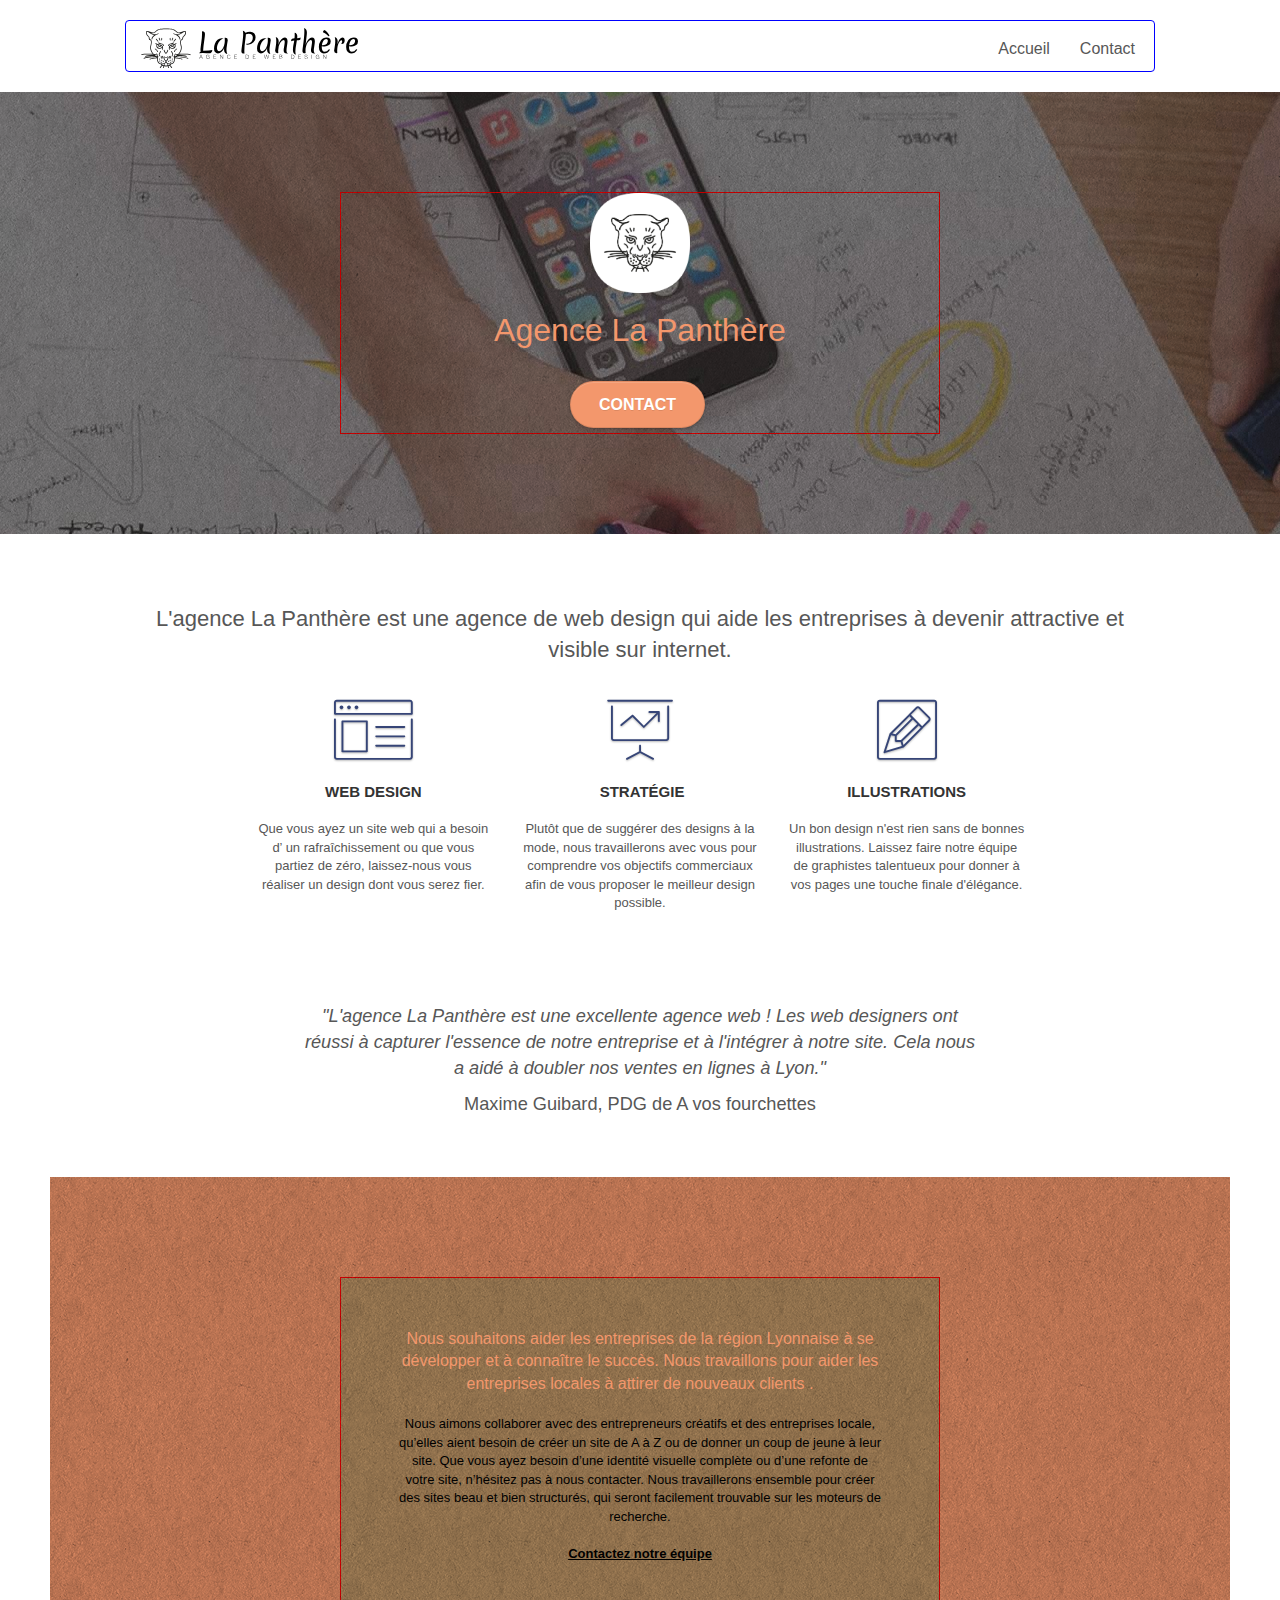
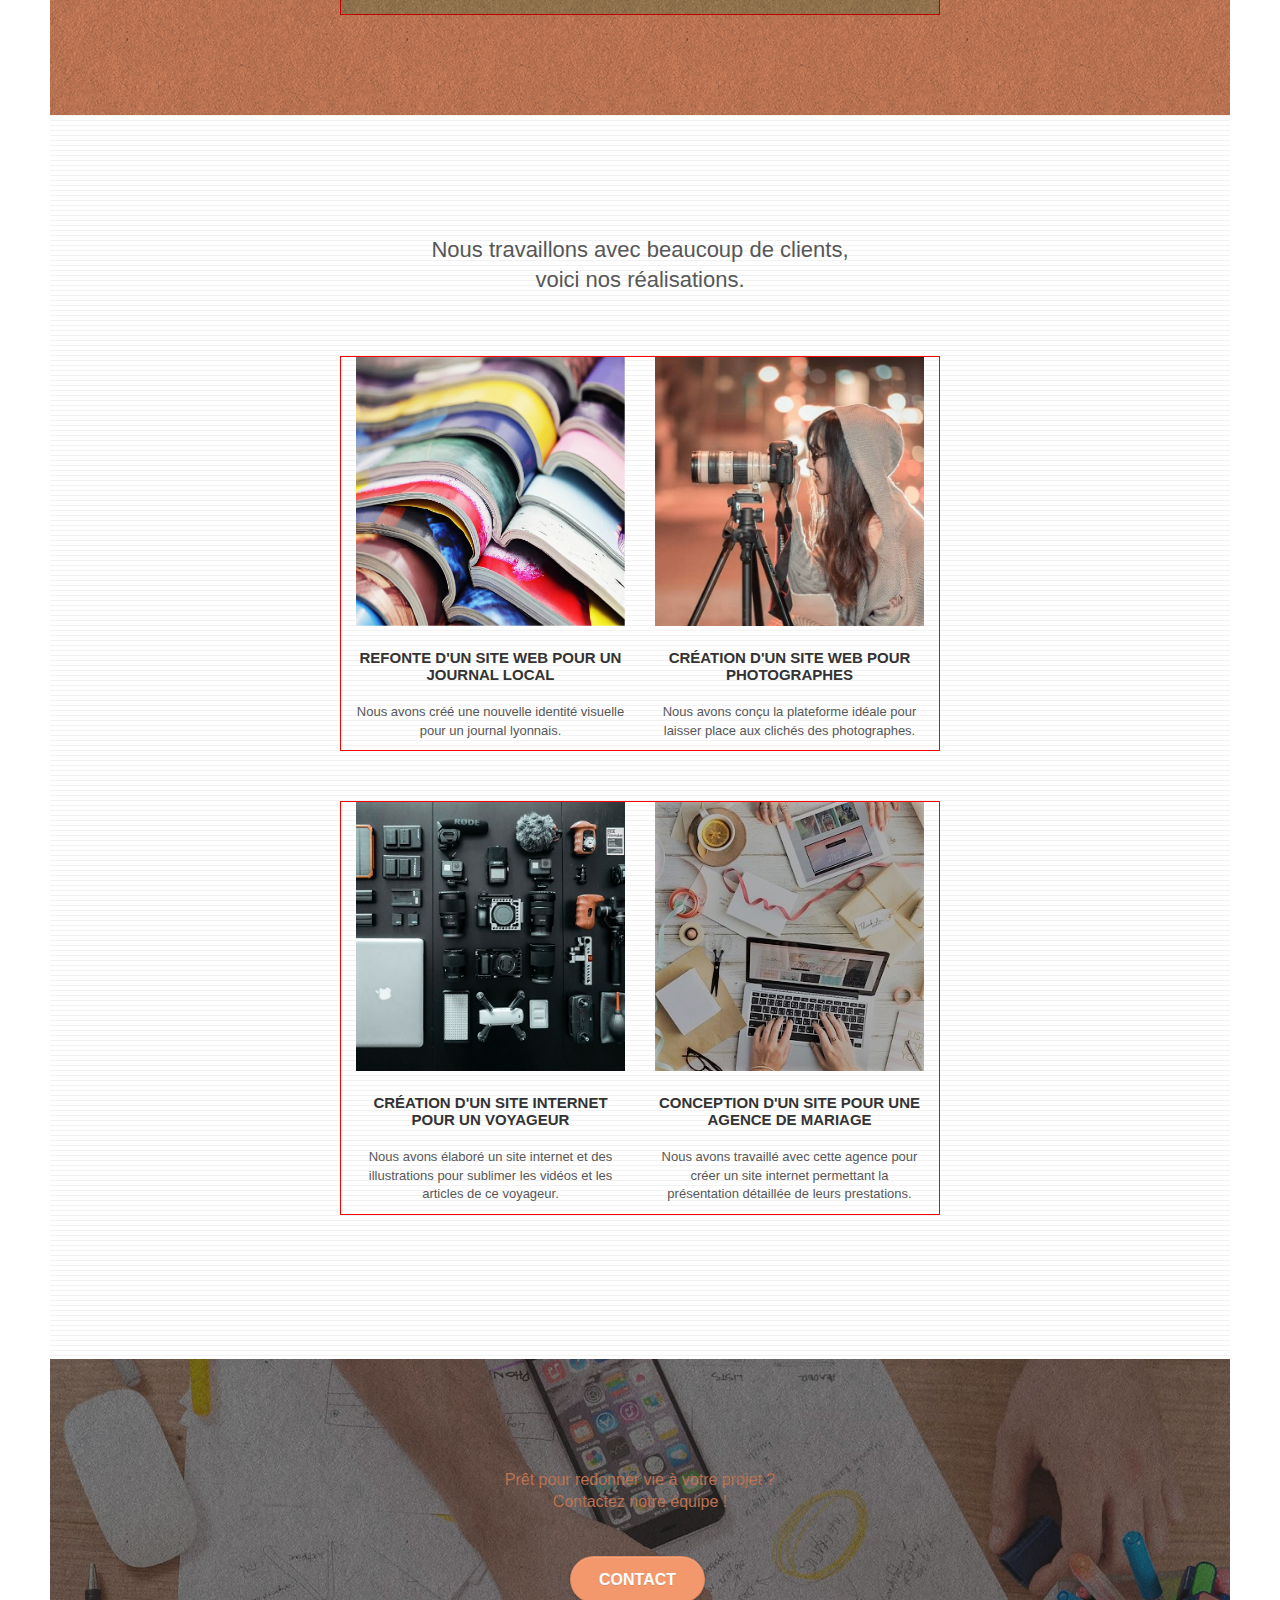
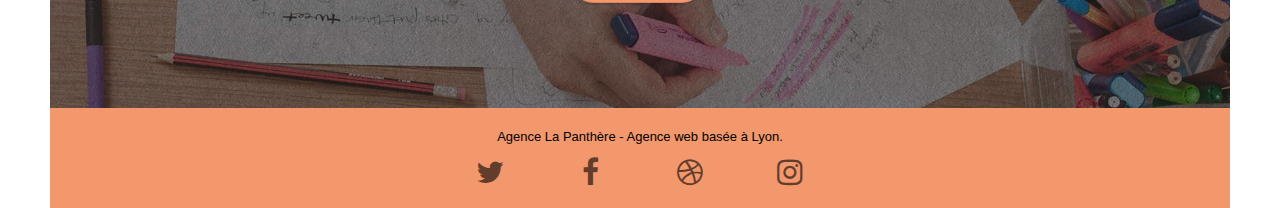
==== commit 371fed93: "contact" ====
--- a/index.html
+++ b/index.html
@@ -59,8 +59,7 @@
 					<li>
 						<a href="index.html">Accueil</a>
 					</li>
-					<li>
-					</li>
+					
 					<li>
 						<a href="Contact.html">Contact</a>
 					</li>
--- a/style.css
+++ b/style.css
@@ -11,6 +11,7 @@
 button {
     transition: all .3s ease-in-out;
     outline: none!important;
+    text-decoration: none;
 }
 
 a:hover {
@@ -54,6 +55,7 @@
 
 .bloc-sm {
     padding: 20px 50px;
+    
 }
 
 .bg-center,
@@ -444,6 +446,7 @@
 .mg-lg {
     margin-top: 10px;
     margin-bottom: 40px;
+  border: 1px solid rebeccapurple;
 }
 
 .btn {
@@ -660,7 +663,8 @@
 }
 
 .hero-bloc-text {
-    font-size: 38px;
+    font-size: 50px;
+    
 }
 
 .hero-bloc-text-sub {
@@ -684,6 +688,7 @@
 .tight-width-whitespace {
     max-width: 600px;
     margin: auto auto auto auto;
+    border: 1px solid red;
 }
 
 .h1 {
@@ -777,7 +782,7 @@
 
 .tc-white {
     color: #f3976c !important;
-    font-size: 25px;
+    font-size: 16px;
 }
 
 .btn-atomic-tangerine {
@@ -927,7 +932,7 @@
     }
     .nav > li {
         margin-top: 0;
-        border-bottom: 1px solid rgba(0, 0, 0, .1);
+        border-bottom: 1px solid rgba(0, 0, 0, 0.1);
         background: rgba(0, 0, 0, .05);
         text-align: left;
         padding-left: 15px;
@@ -1051,3 +1056,14 @@
 font-size: 1.3em;
 }
   
+.black{
+color: black !important;
+}
+
+.text-center{
+    text-align: center;
+}
+
+.navbar.row{
+border: 1px solid blue;
+}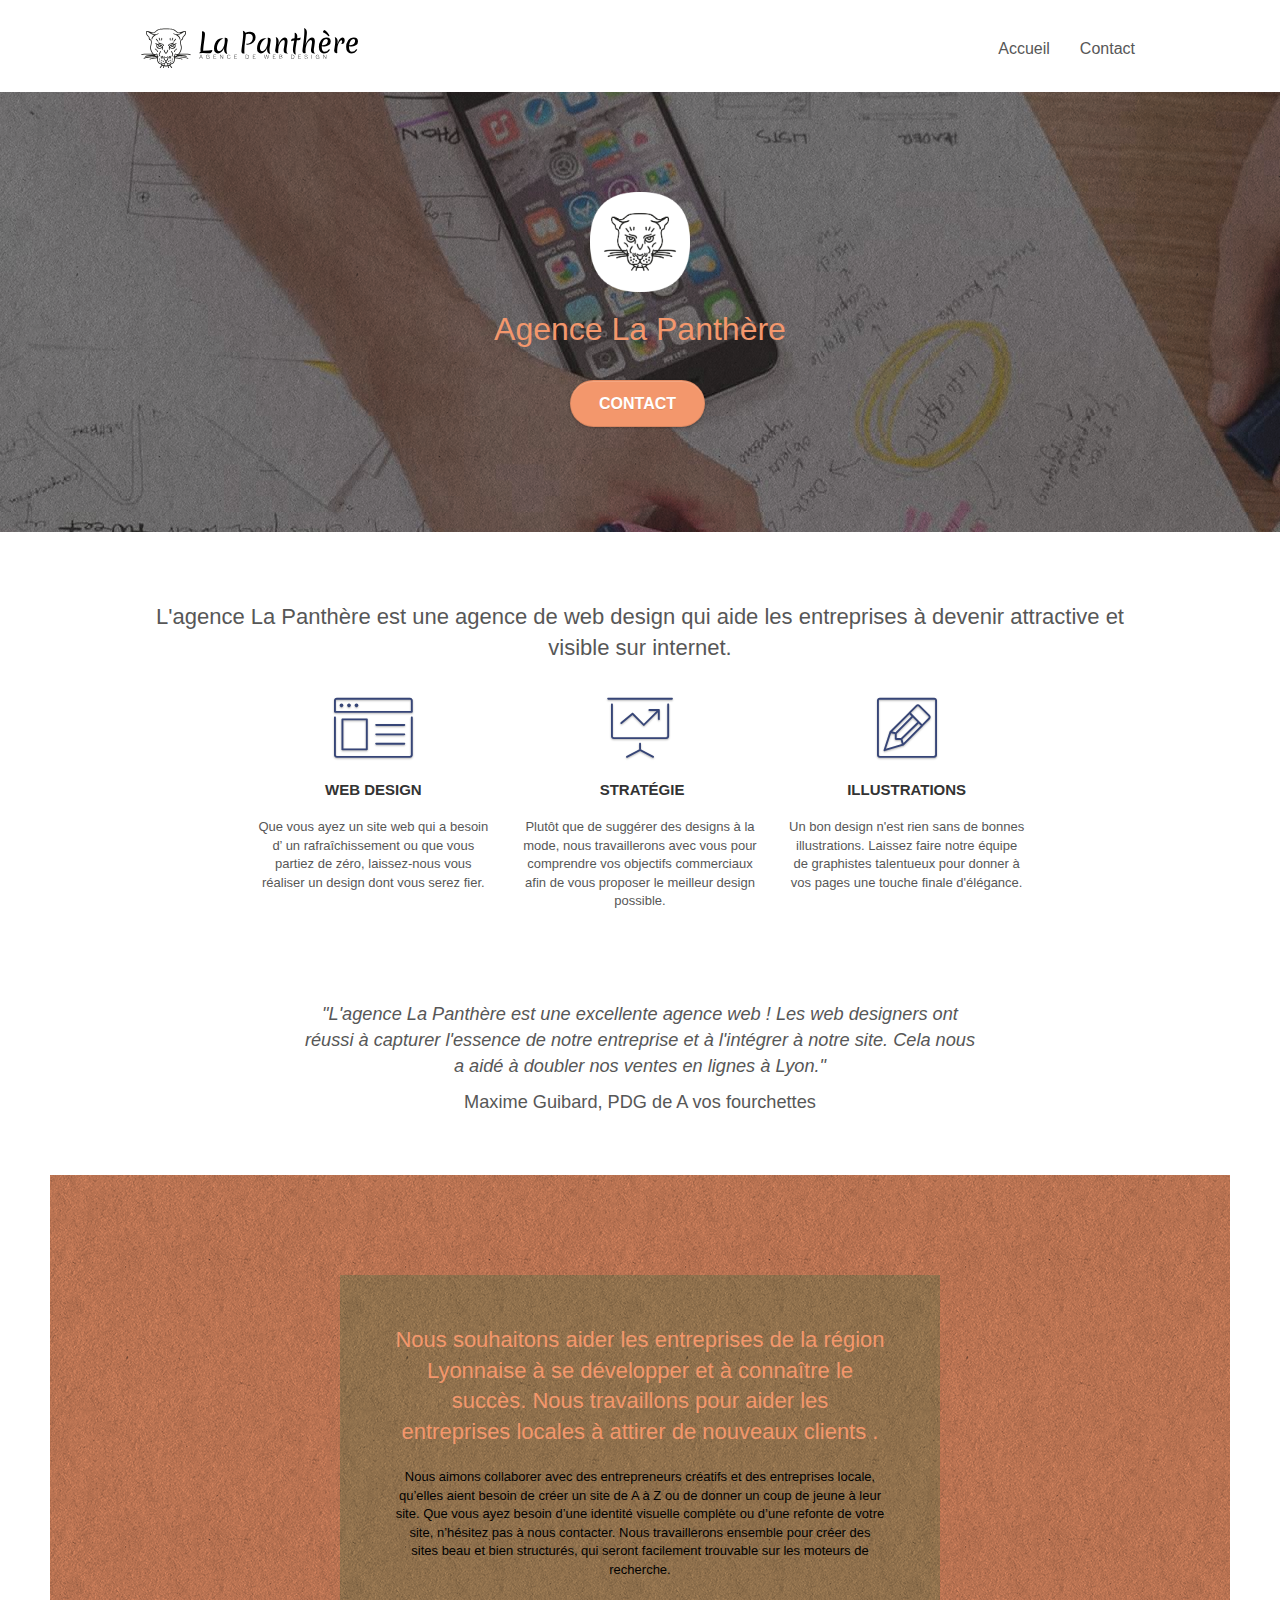
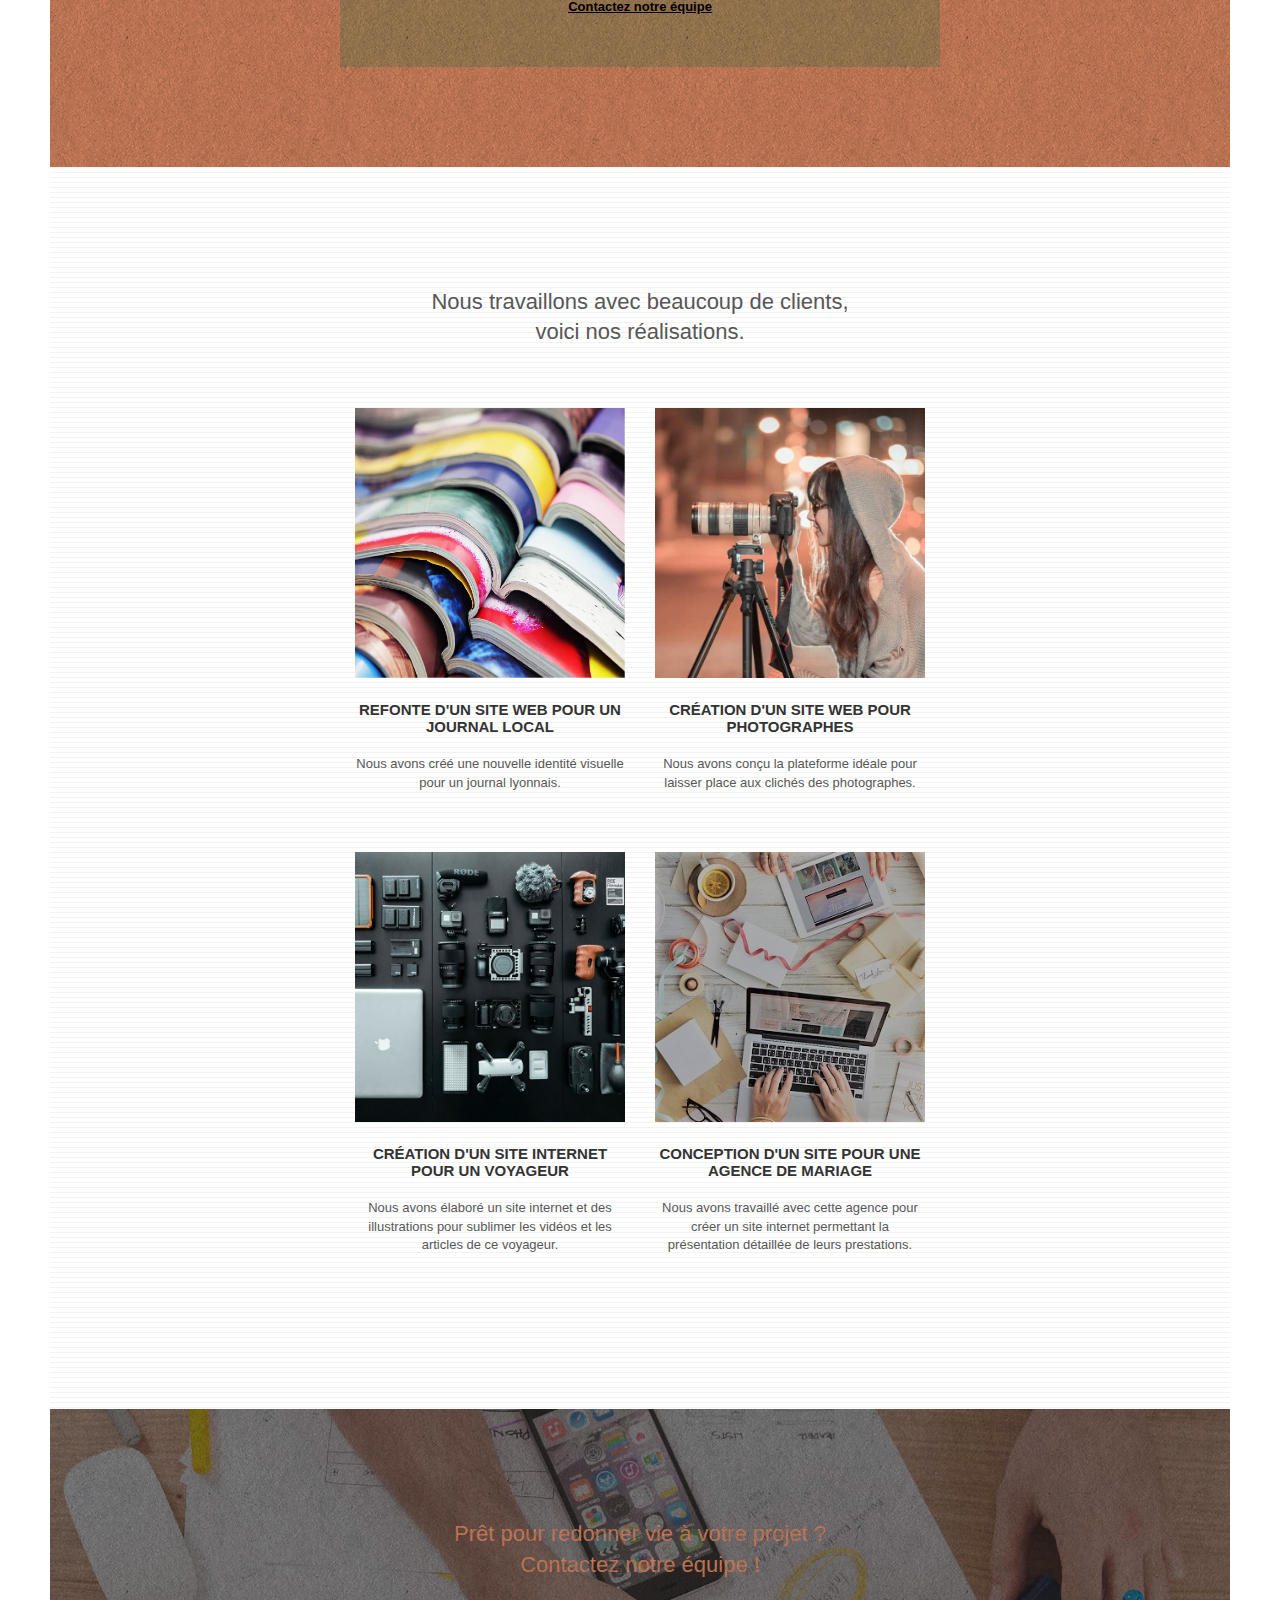
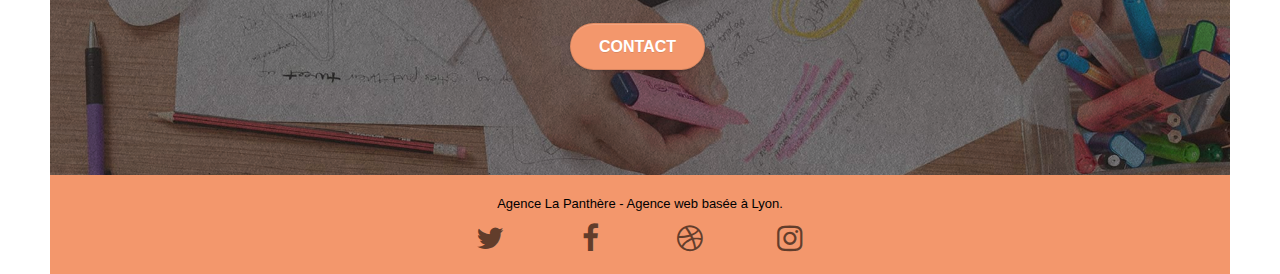
==== commit b5c7e3ce: "modification image" ====
--- a/index.html
+++ b/index.html
@@ -3,7 +3,7 @@
 <head>
     <meta charset="utf-8">
 	<meta name="description"content="La Panthère est une agence de web design basé a lyon"/>
-    <meta name="viewport" content="width=device-width, initial-scale=1.0, viewport-fit=cover">
+    <meta name="viewport"content="width=device-width, initial-scale=1.0, viewport-fit=cover">
     <link rel="shortcut icon" type="image/png" href="favicon.jpg">
     
 	<link rel="stylesheet" type="text/css" href="./css/bootstrap.css">
@@ -28,30 +28,30 @@
 <body>
 <!-- Principal conteneur -->
 
-<div class="page-container">
+    <div class="page-container">
     
 <!-- bloc-0 -->
-<div class="bloc bgc-white l-bloc " id="bloc-0">
-	<div class="container bloc-sm">
-
-		<nav class="navbar row">
-			<div class="navbar-header">
-				<a class="navbar-brand" href="index.html">
-				<img src="img/agence-la-panthere-monochrome.svg"
-				alt="paris web design logo agence web meilleure agence"
-				height="40" /></a>
+  <div class="bloc bgc-white l-bloc " id="bloc-0">
+	    <div class="container bloc-sm">
+
+		    <nav class="navbar row">
+			    <div class="navbar-header">
+				    <a class="navbar-brand" href="index.html">
+				    <img src="img/agence-la-panthere-monochrome.svg"
+				    alt="paris web design logo agence web meilleure agence"
+				    height="40" /></a>
 				
-				<button id="nav-toggle" 
-				type="button" 
-				class="ui-navbar-toggle navbar-toggle" 
-				data-toggle="collapse"
-			    data-target=".navbar-1">
-				<span class="sr-only">Toggle navigation</span>
-				<span class="icon-bar"></span>
-				<span class="icon-bar"></span>
-				<span class="icon-bar"></span>
-				</button>
-        	</div>
+				    <button id="nav-toggle" 
+			    	type="button" 
+				    class="ui-navbar-toggle navbar-toggle" 
+			    	data-toggle="collapse"
+			        data-target=".navbar-1">
+				    <span class="sr-only">Toggle navigation</span>
+				    <span class="icon-bar"></span>
+				    <span class="icon-bar"></span>
+				    <span class="icon-bar"></span>
+				    </button>
+        	    </div>
 
 
 			<div class="collapse navbar-collapse navbar-1 special-dropdown-nav">
@@ -277,32 +277,37 @@
 	<div class="container bloc-sm">
 		<div class="row">
 			<div class="col-sm-12">
-				<p class="text-center white">
+				<p class="text-center black">
 					Agence La Panthère - Agence web basée à Lyon.<br>
 				</p>
 				<div class="row row-no-gutters social">
 					<div class="col-sm-3">
 						<div class="text-center">
-							<a class="social" href="index.html"><span class="fa fa-twitter icon-md"></span></a>
+							<a class="social social_button" href="index.html" aria-label="Twitter" target="_blank"><span
+									class="fa fa-twitter icon-md"></span></a>
 						</div>
 					</div>
 					<div class="col-sm-3">
 						<div class="text-center">
-							<a class="social" href="index.html"><span class="fa fa-facebook icon-md"></span></a>
+							<a class="social social_button" href="index.html" aria-label="Facebook" target="_blank"><span
+									class="fa fa-facebook icon-md"></span></a>
 						</div>
 					</div>
 					<div class="col-sm-3">
 						<div class="text-center">
-							<a class="social" href="index.html"><span class="fa fa-dribbble icon-md"></span></a>
+							<a class="social social_button" href="index.html" aria-label="Dribble" target="_blank"><span
+									class="fa fa-dribbble icon-md"></span></a>
 						</div>
 					</div>
 					<div class="col-sm-3">
 						<div class="text-center">
-							<a class="social" href="index.html"><span class="fa fa-instagram icon-md"></span></a>
+							<a class="social social_button" href="index.html" aria-label="Instagram" target="_blank"><span
+									class="fa fa-instagram icon-md"></span></a>
 						</div>
 					</div>
-				</div>
-		
+
+
+				</div>
 			</div>
 		</div>
 	</div>
--- a/style.css
+++ b/style.css
@@ -17,6 +17,10 @@
 a:hover {
     text-decoration: none;
     cursor: pointer;
+}
+
+li:focus {
+text-decoration: underline;
 }
 
 #page-loading-blocs-notifaction {
@@ -337,7 +341,8 @@
 .nav > li a:hover,
 .nav > li a:focus {
     background: transparent;
-}
+    text-decoration: underline  #c27956;
+    }
 
 .navbar-toggle {
     margin: 10px 10px 0 0;
@@ -446,12 +451,17 @@
 .mg-lg {
     margin-top: 10px;
     margin-bottom: 40px;
-  border: 1px solid rebeccapurple;
 }
 
 .btn {
     margin: 0 5px 5px 0;
 }
+
+.btn:focus {
+    color: #fff;
+    background: rgba(0, 0, 0, 0.3);
+    text-decoration: underline;
+  }
 
 .btn.pull-right {
     margin: 0 0 5px 5px;
@@ -461,7 +471,8 @@
 .btn-d:hover,
 .btn-d:focus {
     color: #FFF;
-    background: rgba(0, 0, 0, .3);
+    background: #c27956;
+
 }
 
 button {
@@ -564,6 +575,12 @@
     animation-fill-mode: none;
 }
 
+a[data-lightbox]:focus img {
+    opacity: 0.16;
+    -webkit-animation-fill-mode: none;
+    animation-fill-mode: none;
+  }
+
 #lightbox-modal {
     display: flex;
     align-items: center;
@@ -688,7 +705,7 @@
 .tight-width-whitespace {
     max-width: 600px;
     margin: auto auto auto auto;
-    border: 1px solid red;
+   
 }
 
 .h1 {
@@ -710,6 +727,10 @@
     margin: auto auto auto auto;
 }
 
+.col-sm-3:focus{
+text-decoration: underline  black;
+}
+
 h2 {
     font-size: 22px;
     line-height: 1.4em;
@@ -782,7 +803,7 @@
 
 .tc-white {
     color: #f3976c !important;
-    font-size: 16px;
+    
 }
 
 .btn-atomic-tangerine {
@@ -803,6 +824,10 @@
     color: #cccccc!important;
 }
 
+.ltc-white:focus {
+    font-size: xx-large;
+}
+
 .ltc-atomic-tangerine {
     color: #F3976C!important;
 }
@@ -829,7 +854,7 @@
 }
 
 .bg-presentation {
-    background-image: url("img/image-de-presentation.bmp");
+    background-image: url("img/image-de-presentation.png");
 }
 
 @media (max-width: 1024px) {
@@ -1064,6 +1089,9 @@
     text-align: center;
 }
 
-.navbar.row{
-border: 1px solid blue;
-}+
+.social_button:focus{
+border:solid 3px #000;
+}
+
+
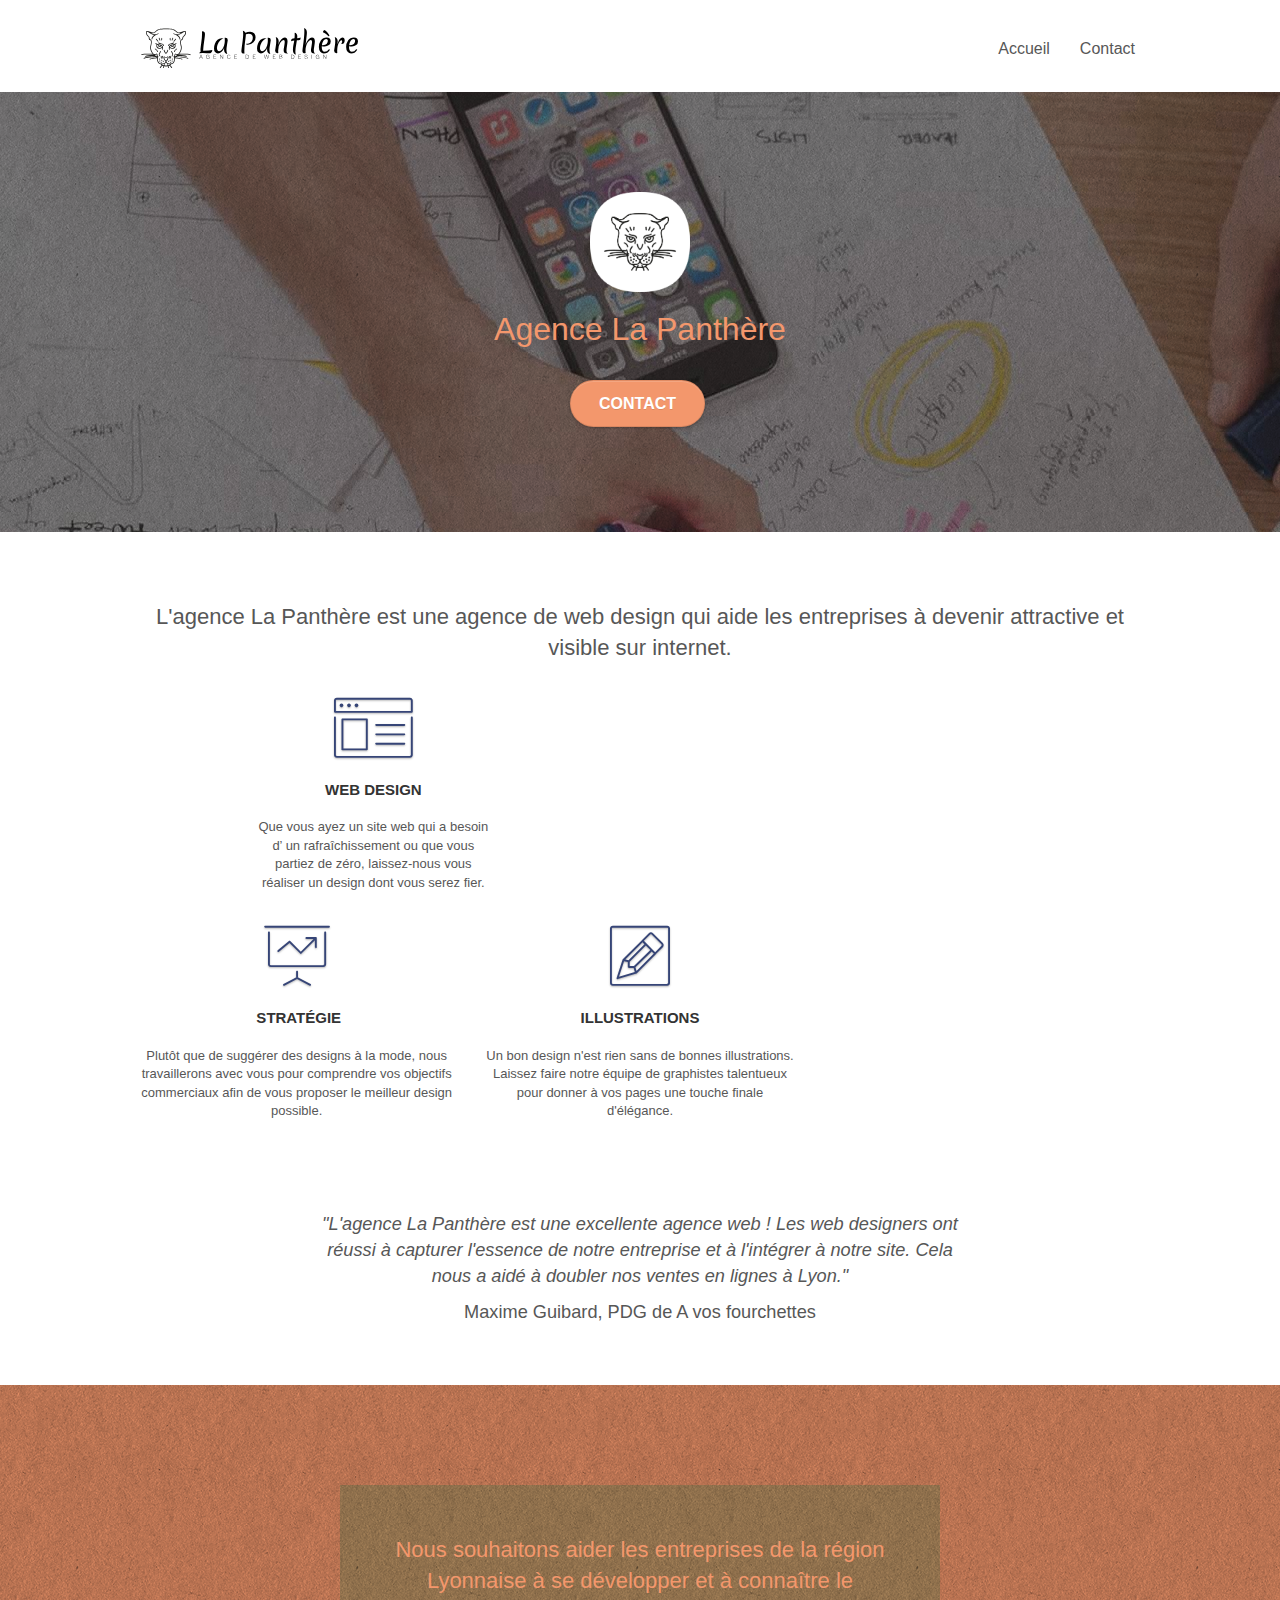
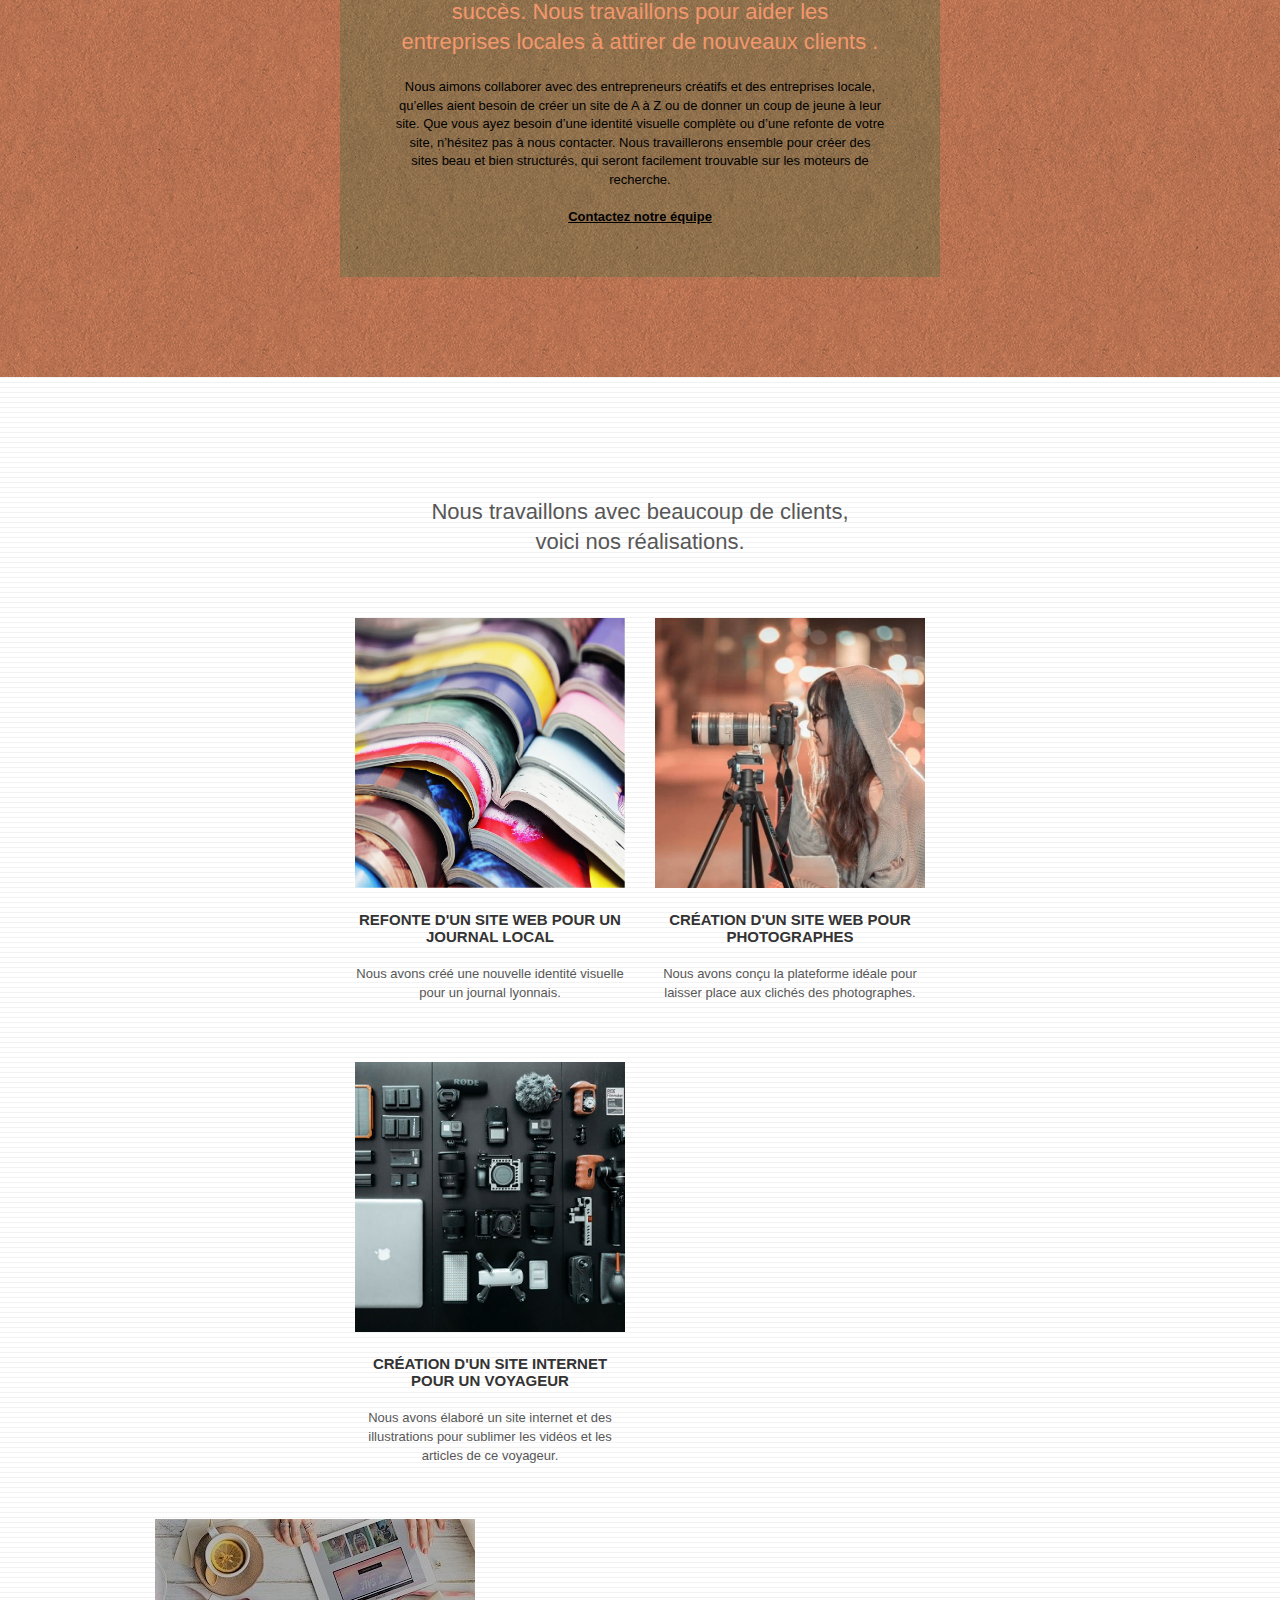
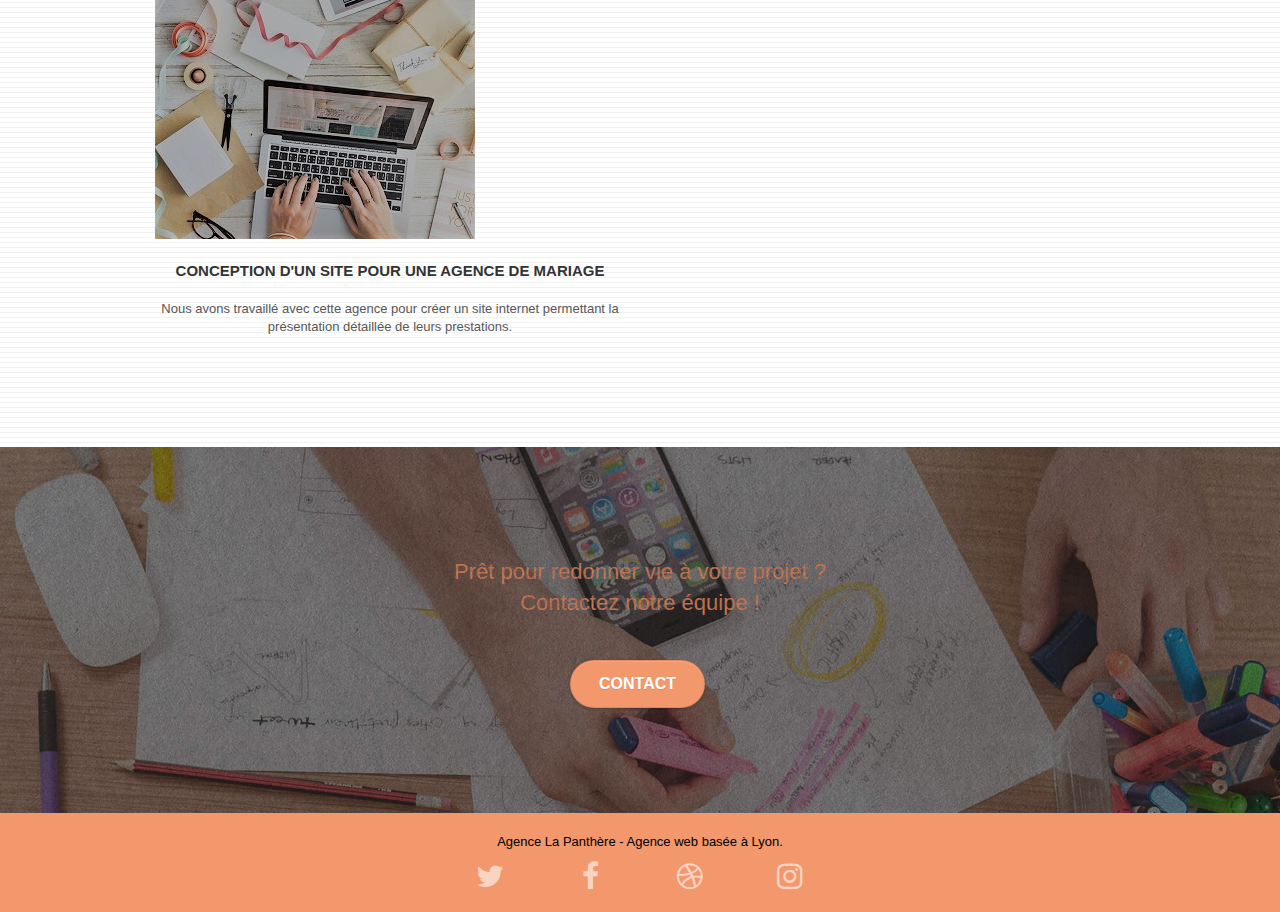
==== commit aceef476: "modification" ====
--- a/index.html
+++ b/index.html
@@ -2,7 +2,7 @@
 <html lang="FR">
 <head>
     <meta charset="utf-8">
-	<meta name="description"content="La Panthère est une agence de web design basé a lyon"/>
+	<meta name="description"content="La Panthère est une agence de web design basé a lyon">
     <meta name="viewport"content="width=device-width, initial-scale=1.0, viewport-fit=cover">
     <link rel="shortcut icon" type="image/png" href="favicon.jpg">
     
@@ -26,297 +26,312 @@
     
 </head>
 <body>
-<!-- Principal conteneur -->
-
-    <div class="page-container">
-    
-<!-- bloc-0 -->
-  <div class="bloc bgc-white l-bloc " id="bloc-0">
-	    <div class="container bloc-sm">
-
-		    <nav class="navbar row">
-			    <div class="navbar-header">
-				    <a class="navbar-brand" href="index.html">
-				    <img src="img/agence-la-panthere-monochrome.svg"
-				    alt="paris web design logo agence web meilleure agence"
-				    height="40" /></a>
+  <!-- Principal conteneur -->
+
+
+
+     <div class="page-container">
+    
+        <!-- bloc-0 -->
+        <div class="bloc bgc-white l-bloc " id="bloc-0">
+	        <div class="container bloc-sm">
+
+		        <nav class="navbar row">
+			        <div class="navbar-header">
+				        <a class="navbar-brand" href="index.html">
+				          <img src="img/agence-la-panthere-monochrome.svg"
+				           alt="paris web design logo agence web meilleure agence"
+				           height="40">
+						</a>
 				
-				    <button id="nav-toggle" 
-			    	type="button" 
-				    class="ui-navbar-toggle navbar-toggle" 
-			    	data-toggle="collapse"
-			        data-target=".navbar-1">
-				    <span class="sr-only">Toggle navigation</span>
-				    <span class="icon-bar"></span>
-				    <span class="icon-bar"></span>
-				    <span class="icon-bar"></span>
-				    </button>
-        	    </div>
-
-
-			<div class="collapse navbar-collapse navbar-1 special-dropdown-nav">
-				<ul class="site-navigation nav navbar-nav">
-					<li>
-						<a href="index.html">Accueil</a>
-					</li>
+				        <button id="nav-toggle" 
+			    	        type="button" 
+				            class="ui-navbar-toggle navbar-toggle" 
+			    	        data-toggle="collapse"
+			                data-target=".navbar-1">
+				            <span class="sr-only">Toggle navigation</span>
+				            <span class="icon-bar"></span>
+				            <span class="icon-bar"></span>
+				            <span class="icon-bar"></span>
+				        </button>
+        	        </div>
+
+
+			        <div class="collapse navbar-collapse navbar-1 special-dropdown-nav">
+				        <ul class="site-navigation nav navbar-nav">
+					        <li>
+						        <a href="index.html">Accueil</a>
+					        </li>
 					
-					<li>
-						<a href="Contact.html">Contact</a>
-					</li>
-				</ul>
-			</div>
-		</nav>
-	</div>
-</div>
-<!-- bloc-0 END -->
-
-<!-- bloc-1-presentation -->
-<div class="bloc bgc-dark-slate-blue bg-banniere d-bloc bg-t-edge bloc-bg-texture texture-paper b-parallax" id="bloc-1-hero">
-	<div class="container bloc-lg">
-		<div class="row tight-width-whitespace">
-			<div class="col-sm-12">
-				<img src="img/logo.png" 
-				    class="center-block image-resize-mode" 
-				    width="100" 
-				    alt="Agence La Panthère, agence web paris, création logo paris" />
-				<h1 class="text-center hero-bloc-text tc-white ">
-					Agence La Panthère
-				</h1>
-				<div class="text-center">
-					<a href="Contact.html"
-					class="btn btn-lg btn-clean btn-rd cta-hero btn-atomic-tangerine" 
-					id="cta-hero">Contact
-				</a>
-				</div>
-			</div>
+					        <li>
+						        <a href="Contact.html">Contact</a>
+					        </li>
+				        </ul>
+			        </div>
+	    	    </nav>
+	        </div>
+         </div>
+      <!-- bloc-0 END -->
+
+       <!-- bloc-1-presentation -->
+         <div class="bloc bgc-dark-slate-blue bg-banniere d-bloc bg-t-edge bloc-bg-texture texture-paper b-parallax" id="bloc-1-hero">
+	        <div class="container bloc-lg">
+		        <div class="row tight-width-whitespace">
+			        <div class="col-sm-12">
+				        <img src="img/logo.png" 
+				        class="center-block image-resize-mode" 
+				         width="100" 
+			   	         alt="Agence La Panthère, agence web paris, création logo paris">
+
+				        <h1 class="text-center hero-bloc-text tc-white ">
+					        Agence La Panthère
+				        </h1>
+				        <div class="text-center">
+					        <a href="Contact.html"
+				    	        class="btn btn-lg btn-clean btn-rd cta-hero btn-atomic-tangerine" 
+					            id="cta-hero">Contact
+				            </a>
+				        </div>
+				    </div>
+		        </div>
+	          </div>
+         </div>
+        <!-- bloc-1-presentation END -->
+
+        <!-- bloc-2-services -->
+        <div class="bloc bgc-white l-bloc" id="bloc-2-services">
+	        <div class="container bloc-md">
+		        <div class="row">
+			        <div class="col-sm-12 text-center">
+			            <h2>
+                            L'agence La Panthère est une agence de web design qui aide les
+                            entreprises à devenir attractive et visible sur internet.
+                        </h2>
+		                </div>
+		                    <div class="row voffset-lg med-width-whitespace">
+			                    <div class="col-sm-4">
+			                        <div class="text-center">
+					                    <span class="et-icon-browser sm-shadow icon-dark-slate-blue icons icon-lg"></span>
+				                    </div>
+				                
+								    <h3 class="mg-md text-center">Web design</h3>
+			                        <p class="text-center ">
+				            	        Que vous ayez un site web qui a besoin d&rsquo;
+					                    un rafraîchissement ou que vous partiez de zéro, 
+					                    laissez-nous vous réaliser un design dont vous serez fier.
+				        	        </p>
+						         </div>
+			                </div>
+			            <div class="col-sm-4">
+				             <div class="text-center">
+					            <span class="et-icon-presentation sm-shadow icon-dark-slate-blue icons icon-lg"></span>
+				            </div>
+				                <h3 class="mg-md text-center">
+				    	            &nbsp;Stratégie
+				                </h3>
+                                <p class="text-center ">
+					                Plutôt que de suggérer des designs à la mode, 
+					                nous travaillerons avec vous pour comprendre vos objectifs commerciaux 
+				    	            afin de vous proposer le meilleur design possible.<br>
+				                 </p>
+			            </div>
+			            <div class="col-sm-4">
+				            <div class="text-center">
+					            <span class="et-icon-edit sm-shadow icon-dark-slate-blue icons icon-lg"></span>
+				            </div>
+				                <h3 class="mg-md text-center">
+					                Illustrations
+				                </h3>
+				                <p class="text-center ">
+					                Un bon design n'est rien sans de bonnes illustrations. 
+					                Laissez faire notre équipe de graphistes talentueux pour donner à vos pages une touche finale d'élégance.
+				                </p>
+			            </div>
+		        </div>
+                <div class="row voffset-lg voffset">
+		     	    <div class="col-xs-12 col-md-8 col-md-offset-2 text-center">
+			    	    <p class="citation">
+				    	    "L'agence La Panthère est une excellente agence web ! Les web
+					        designers ont réussi à capturer l'essence de notre entreprise et
+					        à l'intégrer à notre site. Cela nous a aidé à doubler nos ventes
+					        en lignes à Lyon."
+				            </p>
+				              
+							<p class="auteur">Maxime Guibard, PDG de A vos fourchettes</p>
+				    </div>
+		        </div>
+	        </div>
 		</div>
-	</div>
-</div>
-<!-- bloc-1-presentation END -->
-
-<!-- bloc-2-services -->
-<div class="bloc bgc-white l-bloc" id="bloc-2-services">
-	<div class="container bloc-md">
-		<div class="row">
-			<div class="col-sm-12 text-center">
-			<h2>
-                L'agence La Panthère est une agence de web design qui aide les
-                entreprises à devenir attractive et visible sur internet.
-            </h2>
-		</div>
-		<div class="row voffset-lg med-width-whitespace">
-			<div class="col-sm-4">
-				<div class="text-center">
-					<span class="et-icon-browser sm-shadow icon-dark-slate-blue icons icon-lg"></span>
-				</div>
-				<h3 class="mg-md text-center">Web design</h3>
-				<p class="text-center ">
-					Que vous ayez un site web qui a besoin d&rsquo;
-					un rafraîchissement ou que vous partiez de zéro, 
-					laissez-nous vous réaliser un design dont vous serez fier.
-				</p>
-			</div>
-			<div class="col-sm-4">
-				<div class="text-center">
-					<span class="et-icon-presentation sm-shadow icon-dark-slate-blue icons icon-lg"></span>
-				</div>
-				<h3 class="mg-md text-center">
-					&nbsp;Stratégie
-				</h3>
-				<p class="text-center ">
-					Plutôt que de suggérer des designs à la mode, 
-					nous travaillerons avec vous pour comprendre vos objectifs commerciaux 
-					afin de vous proposer le meilleur design possible.<br>
-				</p>
-			</div>
-			<div class="col-sm-4">
-				<div class="text-center">
-					<span class="et-icon-edit sm-shadow icon-dark-slate-blue icons icon-lg"></span>
-				</div>
-				<h3 class="mg-md text-center">
-					Illustrations
-				</h3>
-				<p class="text-center ">
-					Un bon design n'est rien sans de bonnes illustrations. 
-					Laissez faire notre équipe de graphistes talentueux pour donner à vos pages une touche finale d'élégance.
-				</p>
-			</div>
-		</div>
-		<div class="row voffset-lg voffset">
-			<div class="col-xs-12 col-md-8 col-md-offset-2 text-center">
-				<p class="citation">
-					"L'agence La Panthère est une excellente agence web ! Les web
-					designers ont réussi à capturer l'essence de notre entreprise et
-					à l'intégrer à notre site. Cela nous a aidé à doubler nos ventes
-					en lignes à Lyon."
-				  </p>
-				<p class="auteur">Maxime Guibard, PDG de A vos fourchettes</p>
-			</div>
-		</div>
-	</div>
-</div>
-<!-- bloc-2-services END -->
-
-<!-- bloc-3-what-i-do -->
-<div class="bloc tc-white bgc-atomic-tangerine bg-presentation d-bloc bloc-bg-texture texture-paper b-parallax" id="bloc-3-what-i-do">
-	<div class="container bloc-lg">
-		<div class="row tight-width-whitespace black-background">
-			<div class="col-sm-12">
-				<h2 class="mg-md text-center tc-white">
-					Nous souhaitons aider les entreprises de la région Lyonnaise à se développer et à connaître le succès. 
-					Nous travaillons pour aider les entreprises locales à attirer de nouveaux clients .<br>
-				</h2>
-				<p class="text-center white">
-					Nous aimons collaborer avec des entrepreneurs créatifs et des entreprises locale, 
-					qu’elles aient besoin de créer un site de A à Z ou de donner un coup de jeune à leur site. 
-					Que vous ayez besoin d’une identité visuelle complète ou d’une refonte de votre site, n’hésitez pas à nous contacter.
-					Nous travaillerons ensemble pour créer des sites beau et bien structurés, 
-					qui seront facilement trouvable sur les moteurs de recherche. <br><br>
-					<a class="ltc-white bold-link" href="Contact.html">Contactez notre équipe</a><br>
-				</p>
-			</div>
-		</div>
-	</div>
-</div>
-<!-- bloc-3-what-i-do END -->
-
-<!-- bloc-4-portfolio -->
-<div class="bloc bgc-white bg-lines-h2-bg bg-repeat l-bloc" id="bloc-4-portfolio">
-	<div class="container bloc-lg">
-		<div class="row">
-			<div class="col-sm-12 text-center">
-				<h2>
-					Nous travaillons avec beaucoup de clients, <br />voici nos
-					réalisations.
-				</h2>
-			</div>
-		</div>
-		<div class="row tight-width-whitespace portfolio-row">
-			<div class="col-sm-6">
-				<a href="#" data-lightbox="img/1.jpg" 
-				data-gallery-id="gallery-1" 
-				data-caption="Refonte d'un site web pour un journal local" 
-				data-frame="snapshot-lb">
-				<img src="img/1.jpg" 
-				alt="paris web design logo agence web meilleure agence et refonte site web journal" 
-				class="img-responsive portfolio-thumb" /></a>
-				<h3 class="mg-md text-center">
-					Refonte d'un site web pour un journal local
-				</h3>
-				<p class="text-center">
-					Nous avons créé une nouvelle identité visuelle pour un journal lyonnais.
-				</p>
-			</div>
-			<div class="col-sm-6">
-				<a href="#" data-lightbox="img/2.jpg" 
-				data-gallery-id="gallery-1" 
-				data-caption="Création d'un site web pour photographes"
-				data-frame="snapshot-lb">
-				<img src="img/2.jpg" class="img-responsive portfolio-thumb"
-				alt="paris web design logo agence web meilleure agence, Création d'un site web pour photographes" /></a>
-				<h3 class="mg-md text-center">
-					Création d'un site web pour photographes
-				</h3>
-				<p class="text-center">
-					Nous avons conçu la plateforme idéale pour laisser place aux clichés des photographes.
-				</p>
-			</div>
-		</div>
-		<div class="row tight-width-whitespace portfolio-row">
-			<div class="col-sm-6">
-				<a href="#" data-lightbox="img/3.bmp" 
-				data-gallery-id="gallery-1" 
-				data-caption="Création d'un site internet pour un voyageur" 
-				data-frame="snapshot-lb">
-				<img src="img/3.bmp" class="img-responsive portfolio-thumb" 
-				alt="paris web design logo agence web meilleure agence, Création d'un site web pour voyageur"/></a>
-				<h3 class="mg-md text-center">
-					Création d'un site internet pour un voyageur
-				</h3>
-				<p class="text-center">
-					Nous avons élaboré un site internet et des illustrations pour sublimer les vidéos et les articles de ce voyageur.
-				</p>
-			</div>
-			<div class="col-sm-6">
-				<a href="#" data-lightbox="img/4.bmp" 
-				data-gallery-id="gallery-1" 
-				data-caption="Conception d'un site pour une agence de mariage" 
-				data-frame="snapshot-lb">
-				<img src="img/4.bmp" class="img-responsive portfolio-thumb" 
-				alt="paris web design logo agence web meilleure agence, Création d'un site web pour agence de mariage" /></a>
-				<h3 class="mg-md text-center">
-					Conception d'un site pour une agence de mariage
-				</h3>
-				<p class="text-center">
-					Nous avons travaillé avec cette agence pour créer un site internet permettant 
-					la présentation détaillée de leurs prestations.
-				</p>
-			</div>
-		</div>
-	</div>
-</div>
-<!-- bloc-4-portfolio END -->
-
-<!-- bloc-5-cta -->
-<div class="bloc bgc-dark-slate-blue bg-banniere d-bloc bloc-bg-texture texture-paper" id="bloc-5-cta">
-	<div class="container bloc-lg">
-		<div class="row">
-			<h2 class="mg-md text-center tc-white">
-				Prêt pour redonner vie à votre projet ?<br>Contactez notre équipe !
-			</h2>
-			<div class="col-sm-12 text-center">
-				<a href="Contact.html" class="btn btn-atomic-tangerine btn-clean btn-rd btn-lg cta-hero">Contact</a>
-			</div>
-		</div>
-	</div>
-</div>
-<!-- bloc-5-cta END -->
-
-<!-- Footer - bloc-8 -->
-<footer class="bloc bgc-atomic-tangerine d-bloc" id="bloc-8">
-	<div class="container bloc-sm">
-		<div class="row">
-			<div class="col-sm-12">
-				<p class="text-center black">
-					Agence La Panthère - Agence web basée à Lyon.<br>
-				</p>
-				<div class="row row-no-gutters social">
-					<div class="col-sm-3">
-						<div class="text-center">
-							<a class="social social_button" href="index.html" aria-label="Twitter" target="_blank"><span
-									class="fa fa-twitter icon-md"></span></a>
-						</div>
-					</div>
-					<div class="col-sm-3">
-						<div class="text-center">
-							<a class="social social_button" href="index.html" aria-label="Facebook" target="_blank"><span
-									class="fa fa-facebook icon-md"></span></a>
-						</div>
-					</div>
-					<div class="col-sm-3">
-						<div class="text-center">
-							<a class="social social_button" href="index.html" aria-label="Dribble" target="_blank"><span
-									class="fa fa-dribbble icon-md"></span></a>
-						</div>
-					</div>
-					<div class="col-sm-3">
-						<div class="text-center">
-							<a class="social social_button" href="index.html" aria-label="Instagram" target="_blank"><span
-									class="fa fa-instagram icon-md"></span></a>
-						</div>
-					</div>
-
-
-				</div>
-			</div>
-		</div>
-	</div>
-</footer>
-<!-- Footer - bloc-8 END -->
-
-</div>
-<!-- Principal conteneur END -->
-    
-
+        <!-- bloc-2-services END -->
+
+        <!-- bloc-3-what-i-do -->
+        <div class="bloc tc-white bgc-atomic-tangerine bg-presentation d-bloc bloc-bg-texture texture-paper b-parallax" id="bloc-3-what-i-do">
+	        <div class="container bloc-lg">
+		        <div class="row tight-width-whitespace black-background">
+			        <div class="col-sm-12">
+				        <h2 class="mg-md text-center tc-white">
+					        Nous souhaitons aider les entreprises de la région Lyonnaise à se développer et à connaître le succès. 
+					        Nous travaillons pour aider les entreprises locales à attirer de nouveaux clients .<br>
+				        </h2>
+				        <p class="text-center white">
+					        Nous aimons collaborer avec des entrepreneurs créatifs et des entreprises locale, 
+					        qu’elles aient besoin de créer un site de A à Z ou de donner un coup de jeune à leur site. 
+					        Que vous ayez besoin d’une identité visuelle complète ou d’une refonte de votre site, n’hésitez pas à nous contacter.
+					        Nous travaillerons ensemble pour créer des sites beau et bien structurés, 
+					        qui seront facilement trouvable sur les moteurs de recherche. <br><br>
+					        <a class="ltc-white bold-link" href="Contact.html">Contactez notre équipe</a><br>
+				        </p>
+			        </div>
+		        </div>
+	        </div>
+        </div>
+       <!-- bloc-3-what-i-do END -->
+
+        <!-- bloc-4-portfolio -->
+        <div class="bloc bgc-white bg-lines-h2-bg bg-repeat l-bloc" id="bloc-4-portfolio">
+	        <div class="container bloc-lg">
+		        <div class="row">
+			        <div class="col-sm-12 text-center">
+			     	    <h2>
+					         Nous travaillons avec beaucoup de clients, <br>voici nos
+					         réalisations.
+				        </h2>
+			        </div>
+	    	    </div>
+		            <div class="row tight-width-whitespace portfolio-row">
+		        	    <div class="col-sm-6">
+				            <a href="#" data-lightbox="img/1.jpg" 
+				                data-gallery-id="gallery-1" 
+			            	    data-caption="Refonte d'un site web pour un journal local" 
+			            	    data-frame="snapshot-lb">
+			            	    <img src="img/1.jpg" 
+			            	    alt="paris web design logo agence web meilleure agence et refonte site web journal" 
+				                class="img-responsive portfolio-thumb">
+					        </a>
+				            <h3 class="mg-md text-center">
+				         	    Refonte d'un site web pour un journal local
+				            </h3>
+				            <p class="text-center">
+					            Nous avons créé une nouvelle identité visuelle pour un journal lyonnais.
+				            </p>
+			            </div>
+			            <div class="col-sm-6">
+				            <a href="#" data-lightbox="img/2.jpg" 
+				              data-gallery-id="gallery-1" 
+				              data-caption="Création d'un site web pour photographes"
+				              data-frame="snapshot-lb">
+				              <img src="img/2.jpg" class="img-responsive portfolio-thumb"
+				             alt="paris web design logo agence web meilleure agence, Création d'un site web pour photographes">
+			                </a>
+			     	        <h3 class="mg-md text-center">
+					            Création d'un site web pour photographes
+				            </h3>
+				            <p class="text-center">
+					           Nous avons conçu la plateforme idéale pour laisser place aux clichés des photographes.
+			     	       </p>
+			          </div>
+	    	     </div>
+
+		        <div class="row tight-width-whitespace portfolio-row">
+			        <div class="col-sm-6">
+			    	    <a href="#" data-lightbox="img/3.bmp" 
+				            data-gallery-id="gallery-1" 
+				            data-caption="Création d'un site internet pour un voyageur" 
+				            data-frame="snapshot-lb">
+				            <img src="img/3.bmp" class="img-responsive portfolio-thumb" 
+				            alt="paris web design logo agence web meilleure agence, Création d'un site web pour voyageur">
+					    </a>
+				         <h3 class="mg-md text-center">
+				        	Création d'un site internet pour un voyageur
+				        </h3>
+				        <p class="text-center">
+				    	    Nous avons élaboré un site internet et des illustrations pour sublimer les vidéos et les articles de ce voyageur.
+				       </p>
+			     </div>
+			 </div>
+
+			    <div class="col-sm-6">
+				    <a href="#" data-lightbox="img/4.bmp" 
+				         data-gallery-id="gallery-1" 
+				         data-caption="Conception d'un site pour une agence de mariage" 
+			    	     data-frame="snapshot-lb">
+				        <img src="img/4.bmp" class="img-responsive portfolio-thumb" 
+				         alt="paris web design logo agence web meilleure agence, Création d'un site web pour agence de mariage">
+			        </a>
+				    <h3 class="mg-md text-center">
+					    Conception d'un site pour une agence de mariage
+				    </h3>
+				    <p class="text-center">
+					    Nous avons travaillé avec cette agence pour créer un site internet permettant 
+					    la présentation détaillée de leurs prestations.
+				    </p>
+		    	</div>
+		   </div>
+	    </div>
+    
+        <!-- bloc-4-portfolio END -->
+
+        <!-- bloc-5-cta -->
+        <div class="bloc bgc-dark-slate-blue bg-banniere d-bloc bloc-bg-texture texture-paper" id="bloc-5-cta">
+	        <div class="container bloc-lg">
+	            <div class="row">
+			        <h2 class="mg-md text-center tc-white">
+			    	    Prêt pour redonner vie à votre projet ?<br>Contactez notre équipe !
+			        </h2>
+			        <div class="col-sm-12 text-center">
+			    	    <a href="Contact.html" class="btn btn-atomic-tangerine btn-clean btn-rd btn-lg cta-hero">Contact</a>
+				    </div>
+		       </div>
+    	    </div> 
+        </div>
+        <!-- bloc-5-cta END -->
+
+        <!-- Footer - bloc-8 -->
+        <footer class="bloc bgc-atomic-tangerine d-bloc" id="bloc-8">
+		    <div class="container bloc-sm">
+		        <div class="row">
+			        <div class="col-sm-12">
+				        <p class="text-center black">
+					         Agence La Panthère - Agence web basée à Lyon.<br>
+				        </p>
+			        	<div class="row row-no-gutters social">
+				        	<div class="col-sm-3">
+					        	<div class="text-center">
+							        <a class="social social_button" href="index.html" aria-label="Twitter" target="_blank"><span
+									    class="fa fa-twitter icon-md"></span>
+								    </a>
+						        </div>
+				        	</div>
+					        <div class="col-sm-3">
+						        <div class="text-center">
+							        <a class="social social_button" href="index.html" aria-label="Facebook" target="_blank"><span
+								        class="fa fa-facebook icon-md"></span>
+								    </a>
+						        </div>
+					        </div>
+					        <div class="col-sm-3">
+						        <div class="text-center">
+							        <a class="social social_button" href="index.html" aria-label="Dribble" target="_blank"><span
+									    class="fa fa-dribbble icon-md"></span>
+								    </a>
+						        </div>
+					       </div>
+					       <div class="col-sm-3">
+						        <div class="text-center">
+							        <a class="social social_button" href="index.html" aria-label="Instagram" target="_blank"><span
+									    class="fa fa-instagram icon-md"></span>
+								    </a>
+						       </div>
+							</div>
+					    </div>
+				    </div>
+	      	    </div>
+	        </div>
+        </footer>
+        <!-- Footer - bloc-8 END -->
+
+  
+        <!-- Principal conteneur END -->
+    </div> 
 </body>
 </html>
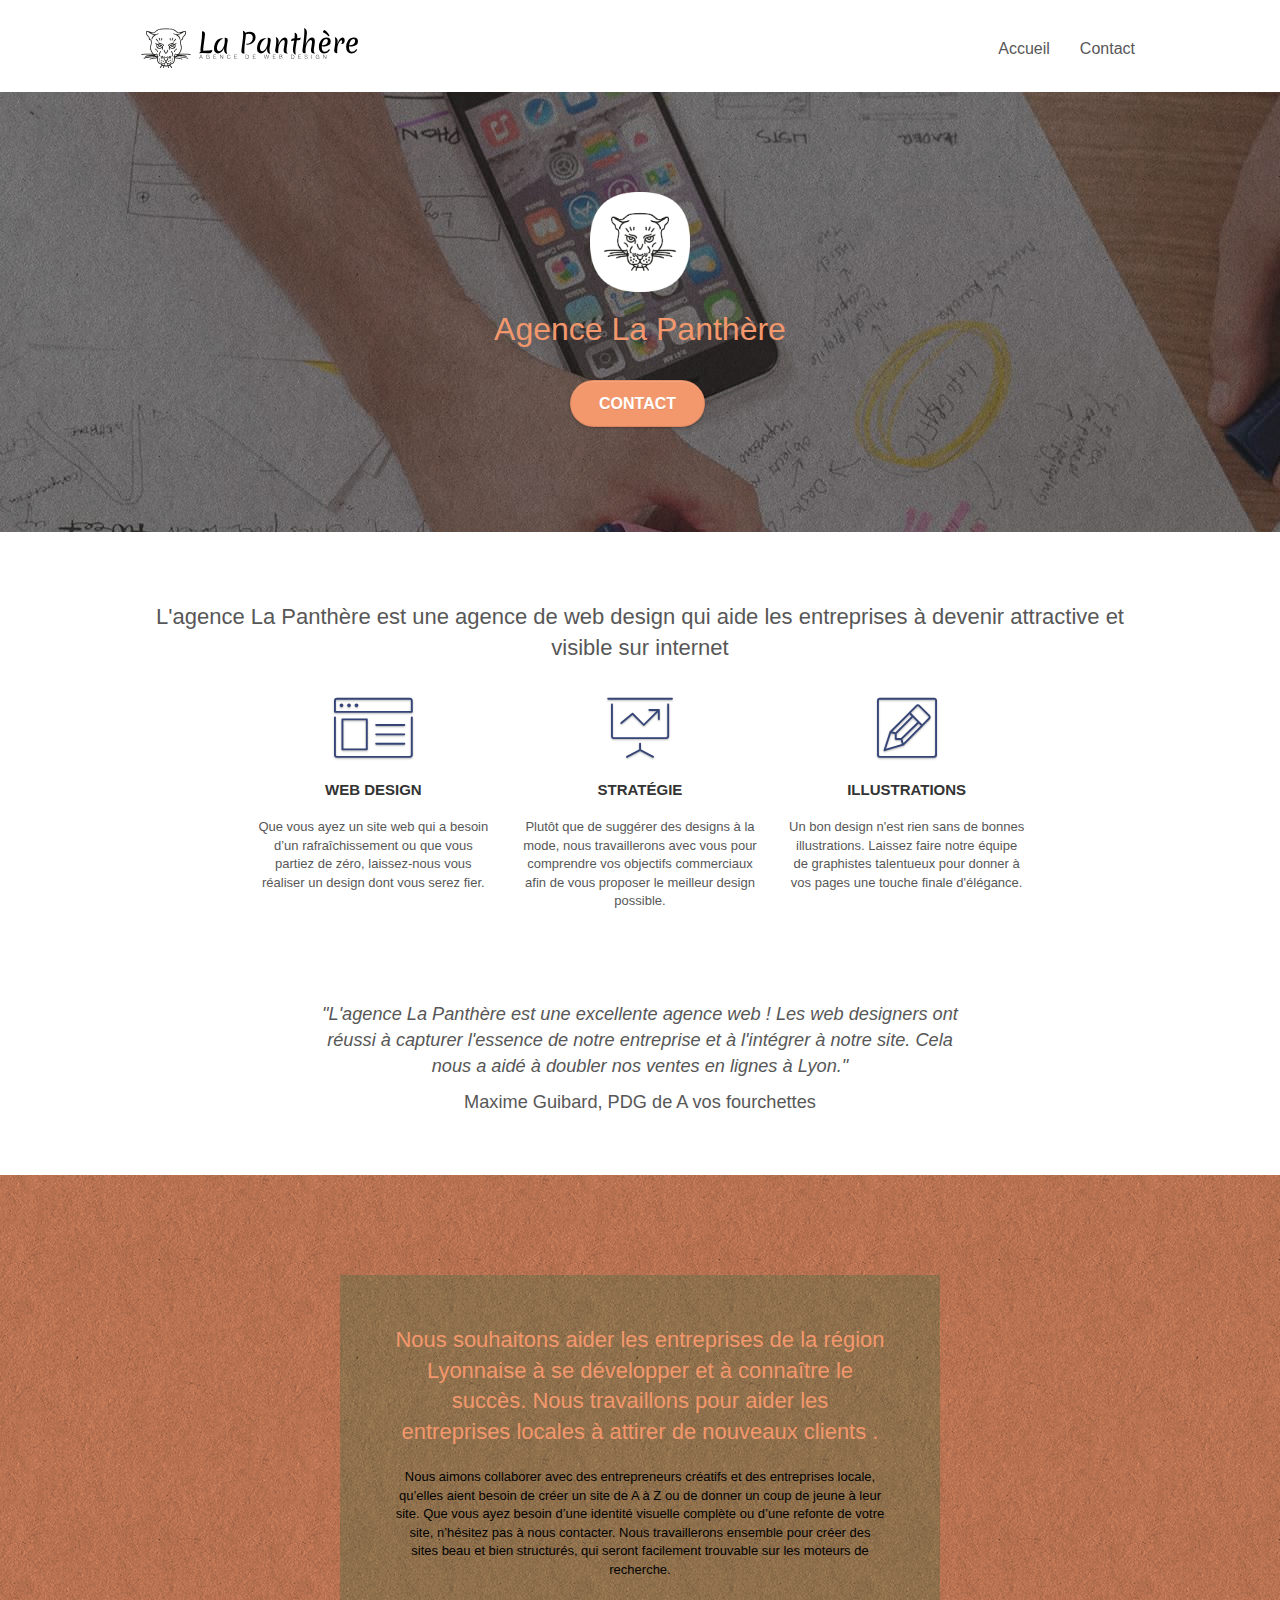
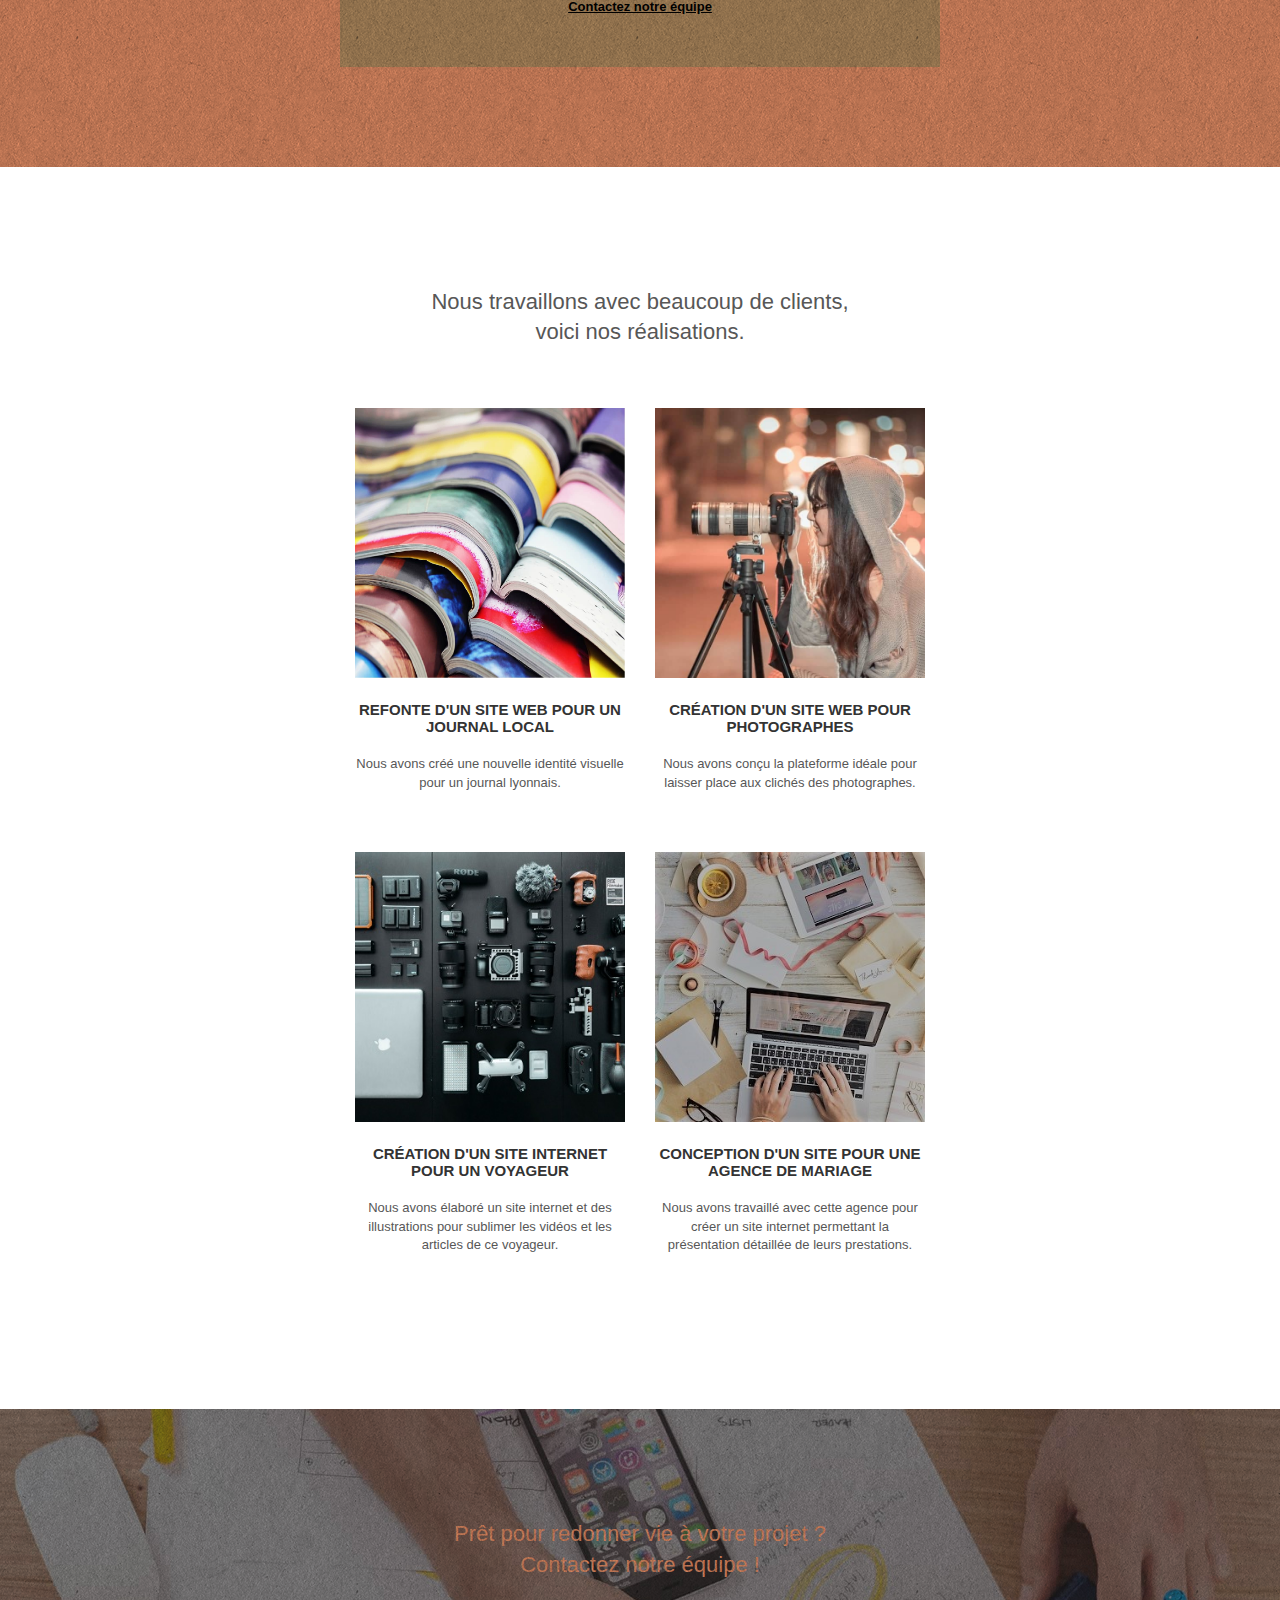
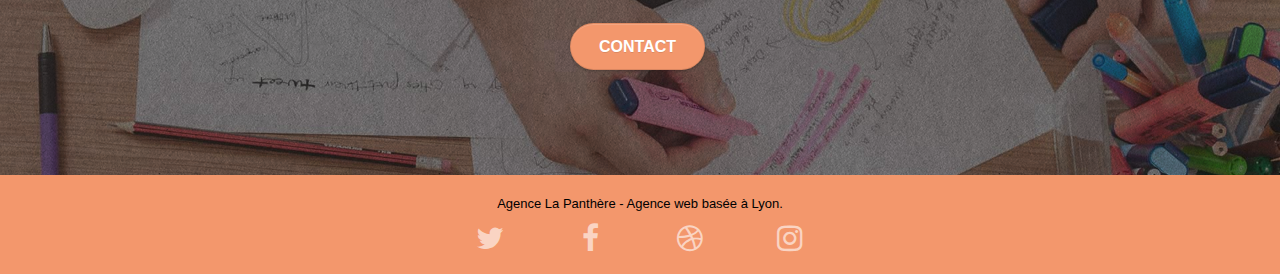
==== commit 90e78504: "modification syntaxe" ====
--- a/index.html
+++ b/index.html
@@ -100,68 +100,69 @@
 
         <!-- bloc-2-services -->
         <div class="bloc bgc-white l-bloc" id="bloc-2-services">
-	        <div class="container bloc-md">
-		        <div class="row">
-			        <div class="col-sm-12 text-center">
-			            <h2>
-                            L'agence La Panthère est une agence de web design qui aide les
-                            entreprises à devenir attractive et visible sur internet.
-                        </h2>
-		                </div>
-		                    <div class="row voffset-lg med-width-whitespace">
-			                    <div class="col-sm-4">
-			                        <div class="text-center">
-					                    <span class="et-icon-browser sm-shadow icon-dark-slate-blue icons icon-lg"></span>
-				                    </div>
-				                
-								    <h3 class="mg-md text-center">Web design</h3>
-			                        <p class="text-center ">
-				            	        Que vous ayez un site web qui a besoin d&rsquo;
-					                    un rafraîchissement ou que vous partiez de zéro, 
-					                    laissez-nous vous réaliser un design dont vous serez fier.
-				        	        </p>
-						         </div>
-			                </div>
-			            <div class="col-sm-4">
-				             <div class="text-center">
-					            <span class="et-icon-presentation sm-shadow icon-dark-slate-blue icons icon-lg"></span>
-				            </div>
-				                <h3 class="mg-md text-center">
-				    	            &nbsp;Stratégie
-				                </h3>
-                                <p class="text-center ">
-					                Plutôt que de suggérer des designs à la mode, 
-					                nous travaillerons avec vous pour comprendre vos objectifs commerciaux 
-				    	            afin de vous proposer le meilleur design possible.<br>
-				                 </p>
-			            </div>
-			            <div class="col-sm-4">
-				            <div class="text-center">
-					            <span class="et-icon-edit sm-shadow icon-dark-slate-blue icons icon-lg"></span>
-				            </div>
-				                <h3 class="mg-md text-center">
-					                Illustrations
-				                </h3>
-				                <p class="text-center ">
-					                Un bon design n'est rien sans de bonnes illustrations. 
-					                Laissez faire notre équipe de graphistes talentueux pour donner à vos pages une touche finale d'élégance.
-				                </p>
-			            </div>
-		        </div>
-                <div class="row voffset-lg voffset">
-		     	    <div class="col-xs-12 col-md-8 col-md-offset-2 text-center">
-			    	    <p class="citation">
-				    	    "L'agence La Panthère est une excellente agence web ! Les web
-					        designers ont réussi à capturer l'essence de notre entreprise et
-					        à l'intégrer à notre site. Cela nous a aidé à doubler nos ventes
-					        en lignes à Lyon."
-				            </p>
-				              
-							<p class="auteur">Maxime Guibard, PDG de A vos fourchettes</p>
-				    </div>
-		        </div>
-	        </div>
-		</div>
+			<div class="container bloc-md">
+			  <div class="row">
+				<div class="col-sm-12 text-center">
+				  <h2>
+					L'agence La Panthère est une agence de web design qui aide les
+					entreprises à devenir attractive et visible sur internet
+				  </h2>
+				</div>
+			  </div>
+			  <div class="row voffset-lg med-width-whitespace">
+				<div class="col-sm-4">
+				  <div class="text-center">
+					<span
+					  class="et-icon-browser sm-shadow icon-dark-slate-blue icons icon-lg"
+					></span>
+				  </div>
+				  <h3 class="mg-md text-center">Web design</h3>
+				  <p class="text-center">
+					Que vous ayez un site web qui a besoin d&rsquo;un
+					rafraîchissement ou que vous partiez de zéro, laissez-nous vous
+					réaliser un design dont vous serez fier.
+				  </p>
+				</div>
+				<div class="col-sm-4">
+				  <div class="text-center">
+					<span
+					  class="et-icon-presentation sm-shadow icon-dark-slate-blue icons icon-lg"
+					></span>
+				  </div>
+				  <h3 class="mg-md text-center">Stratégie</h3>
+				  <p class="text-center">
+					Plutôt que de suggérer des designs à la mode, nous travaillerons
+					avec vous pour comprendre vos objectifs commerciaux afin de vous
+					proposer le meilleur design possible.<br />
+				  </p>
+				</div>
+				<div class="col-sm-4">
+				  <div class="text-center">
+					<span
+					  class="et-icon-edit sm-shadow icon-dark-slate-blue icons icon-lg"
+					></span>
+				  </div>
+				  <h3 class="mg-md text-center">Illustrations</h3>
+				  <p class="text-center">
+					Un bon design n'est rien sans de bonnes illustrations. Laissez
+					faire notre équipe de graphistes talentueux pour donner à vos
+					pages une touche finale d'élégance.
+				  </p>
+				</div>
+			  </div>
+			  <div class="row voffset-lg voffset">
+				<div class="col-xs-12 col-md-8 col-md-offset-2 text-center">
+				  <p class="citation">
+					"L'agence La Panthère est une excellente agence web ! Les web
+					designers ont réussi à capturer l'essence de notre entreprise et
+					à l'intégrer à notre site. Cela nous a aidé à doubler nos ventes
+					en lignes à Lyon."
+				  </p>
+				  <p class="auteur">Maxime Guibard, PDG de A vos fourchettes</p>
+				</div>
+			  </div>
+			</div>
+		  </div>
         <!-- bloc-2-services END -->
 
         <!-- bloc-3-what-i-do -->
@@ -188,87 +189,102 @@
        <!-- bloc-3-what-i-do END -->
 
         <!-- bloc-4-portfolio -->
-        <div class="bloc bgc-white bg-lines-h2-bg bg-repeat l-bloc" id="bloc-4-portfolio">
-	        <div class="container bloc-lg">
-		        <div class="row">
-			        <div class="col-sm-12 text-center">
-			     	    <h2>
-					         Nous travaillons avec beaucoup de clients, <br>voici nos
-					         réalisations.
-				        </h2>
-			        </div>
-	    	    </div>
-		            <div class="row tight-width-whitespace portfolio-row">
-		        	    <div class="col-sm-6">
-				            <a href="#" data-lightbox="img/1.jpg" 
-				                data-gallery-id="gallery-1" 
-			            	    data-caption="Refonte d'un site web pour un journal local" 
-			            	    data-frame="snapshot-lb">
-			            	    <img src="img/1.jpg" 
-			            	    alt="paris web design logo agence web meilleure agence et refonte site web journal" 
-				                class="img-responsive portfolio-thumb">
-					        </a>
-				            <h3 class="mg-md text-center">
-				         	    Refonte d'un site web pour un journal local
-				            </h3>
-				            <p class="text-center">
-					            Nous avons créé une nouvelle identité visuelle pour un journal lyonnais.
-				            </p>
-			            </div>
-			            <div class="col-sm-6">
-				            <a href="#" data-lightbox="img/2.jpg" 
-				              data-gallery-id="gallery-1" 
-				              data-caption="Création d'un site web pour photographes"
-				              data-frame="snapshot-lb">
-				              <img src="img/2.jpg" class="img-responsive portfolio-thumb"
-				             alt="paris web design logo agence web meilleure agence, Création d'un site web pour photographes">
-			                </a>
-			     	        <h3 class="mg-md text-center">
-					            Création d'un site web pour photographes
-				            </h3>
-				            <p class="text-center">
-					           Nous avons conçu la plateforme idéale pour laisser place aux clichés des photographes.
-			     	       </p>
-			          </div>
-	    	     </div>
-
-		        <div class="row tight-width-whitespace portfolio-row">
-			        <div class="col-sm-6">
-			    	    <a href="#" data-lightbox="img/3.bmp" 
-				            data-gallery-id="gallery-1" 
-				            data-caption="Création d'un site internet pour un voyageur" 
-				            data-frame="snapshot-lb">
-				            <img src="img/3.bmp" class="img-responsive portfolio-thumb" 
-				            alt="paris web design logo agence web meilleure agence, Création d'un site web pour voyageur">
-					    </a>
-				         <h3 class="mg-md text-center">
-				        	Création d'un site internet pour un voyageur
-				        </h3>
-				        <p class="text-center">
-				    	    Nous avons élaboré un site internet et des illustrations pour sublimer les vidéos et les articles de ce voyageur.
-				       </p>
-			     </div>
-			 </div>
-
-			    <div class="col-sm-6">
-				    <a href="#" data-lightbox="img/4.bmp" 
-				         data-gallery-id="gallery-1" 
-				         data-caption="Conception d'un site pour une agence de mariage" 
-			    	     data-frame="snapshot-lb">
-				        <img src="img/4.bmp" class="img-responsive portfolio-thumb" 
-				         alt="paris web design logo agence web meilleure agence, Création d'un site web pour agence de mariage">
-			        </a>
-				    <h3 class="mg-md text-center">
-					    Conception d'un site pour une agence de mariage
-				    </h3>
-				    <p class="text-center">
-					    Nous avons travaillé avec cette agence pour créer un site internet permettant 
-					    la présentation détaillée de leurs prestations.
-				    </p>
-		    	</div>
-		   </div>
-	    </div>
-    
+        <div class="container bloc-lg">
+			<div class="row">
+			  <div class="col-sm-12 text-center">
+				<h2>
+				  Nous travaillons avec beaucoup de clients, <br />voici nos
+				  réalisations.
+				</h2>
+			  </div>
+			</div>
+			<div class="row tight-width-whitespace portfolio-row">
+			  <div class="col-sm-6">
+				<a
+				  href="#"
+				  data-lightbox="img_converted/1.webp"
+				  data-gallery-id="gallery-1"
+				  data-caption="Refonte d'un site web pour un journal local"
+				  data-frame="snapshot-lb"
+				  ><img
+					src="img/1.jpg"
+					alt="paris web design logo agence web meilleure agence et refonte site web journal"
+					class="img-responsive portfolio-thumb"
+				/></a>
+				<h3 class="mg-md text-center">
+				  Refonte d'un site web pour un journal local
+				</h3>
+				<p class="text-center">
+				  Nous avons créé une nouvelle identité visuelle pour un journal
+				  lyonnais.
+				</p>
+			  </div>
+			  <div class="col-sm-6">
+				<a
+				  href="#"
+				  data-lightbox="img_converted/2.webp"
+				  data-gallery-id="gallery-1"
+				  data-caption="Création d'un site web pour photographes"
+				  data-frame="snapshot-lb"
+				  ><img
+					src="img/2.jpg"
+					class="img-responsive portfolio-thumb"
+					alt="paris web design logo agence web meilleure agence, Création d'un site web pour photographes"
+				/></a>
+				<h3 class="mg-md text-center">
+				  Création d'un site web pour photographes
+				</h3>
+				<p class="text-center">
+				  Nous avons conçu la plateforme idéale pour laisser place aux
+				  clichés des photographes.
+				</p>
+			  </div>
+			</div>
+			<div class="row tight-width-whitespace portfolio-row">
+			  <div class="col-sm-6">
+				<a
+				  href="#"
+				  data-lightbox="img_converted/3.webp"
+				  data-gallery-id="gallery-1"
+				  data-caption="Création d'un site internet pour un voyageur"
+				  data-frame="snapshot-lb"
+				  ><img
+					src="img/3.bmp"
+					class="img-responsive portfolio-thumb"
+					alt="paris web design logo agence web meilleure agence, Création d'un site web pour voyageur"
+				/></a>
+				<h3 class="mg-md text-center">
+				  Création d'un site internet pour un voyageur
+				</h3>
+				<p class="text-center">
+				  Nous avons élaboré un site internet et des illustrations pour
+				  sublimer les vidéos et les articles de ce voyageur.
+				</p>
+			  </div>
+			  <div class="col-sm-6">
+				<a
+				  href="#"
+				  data-lightbox="img_converted/4.webp"
+				  data-gallery-id="gallery-1"
+				  data-caption="Conception d'un site pour une agence de mariage"
+				  data-frame="snapshot-lb"
+				  ><img
+					src="img/4.bmp"
+					class="img-responsive portfolio-thumb"
+					alt="paris web design logo agence web meilleure agence, Création d'un site web pour agence de mariage"
+				/></a>
+				<h3 class="mg-md text-center">
+				  Conception d'un site pour une agence de mariage
+				</h3>
+				<p class="text-center">
+				  Nous avons travaillé avec cette agence pour créer un site
+				  internet permettant la présentation détaillée de leurs
+				  prestations.
+				</p>
+			  </div>
+			</div>
+		  </div>
+		</div>
         <!-- bloc-4-portfolio END -->
 
         <!-- bloc-5-cta -->
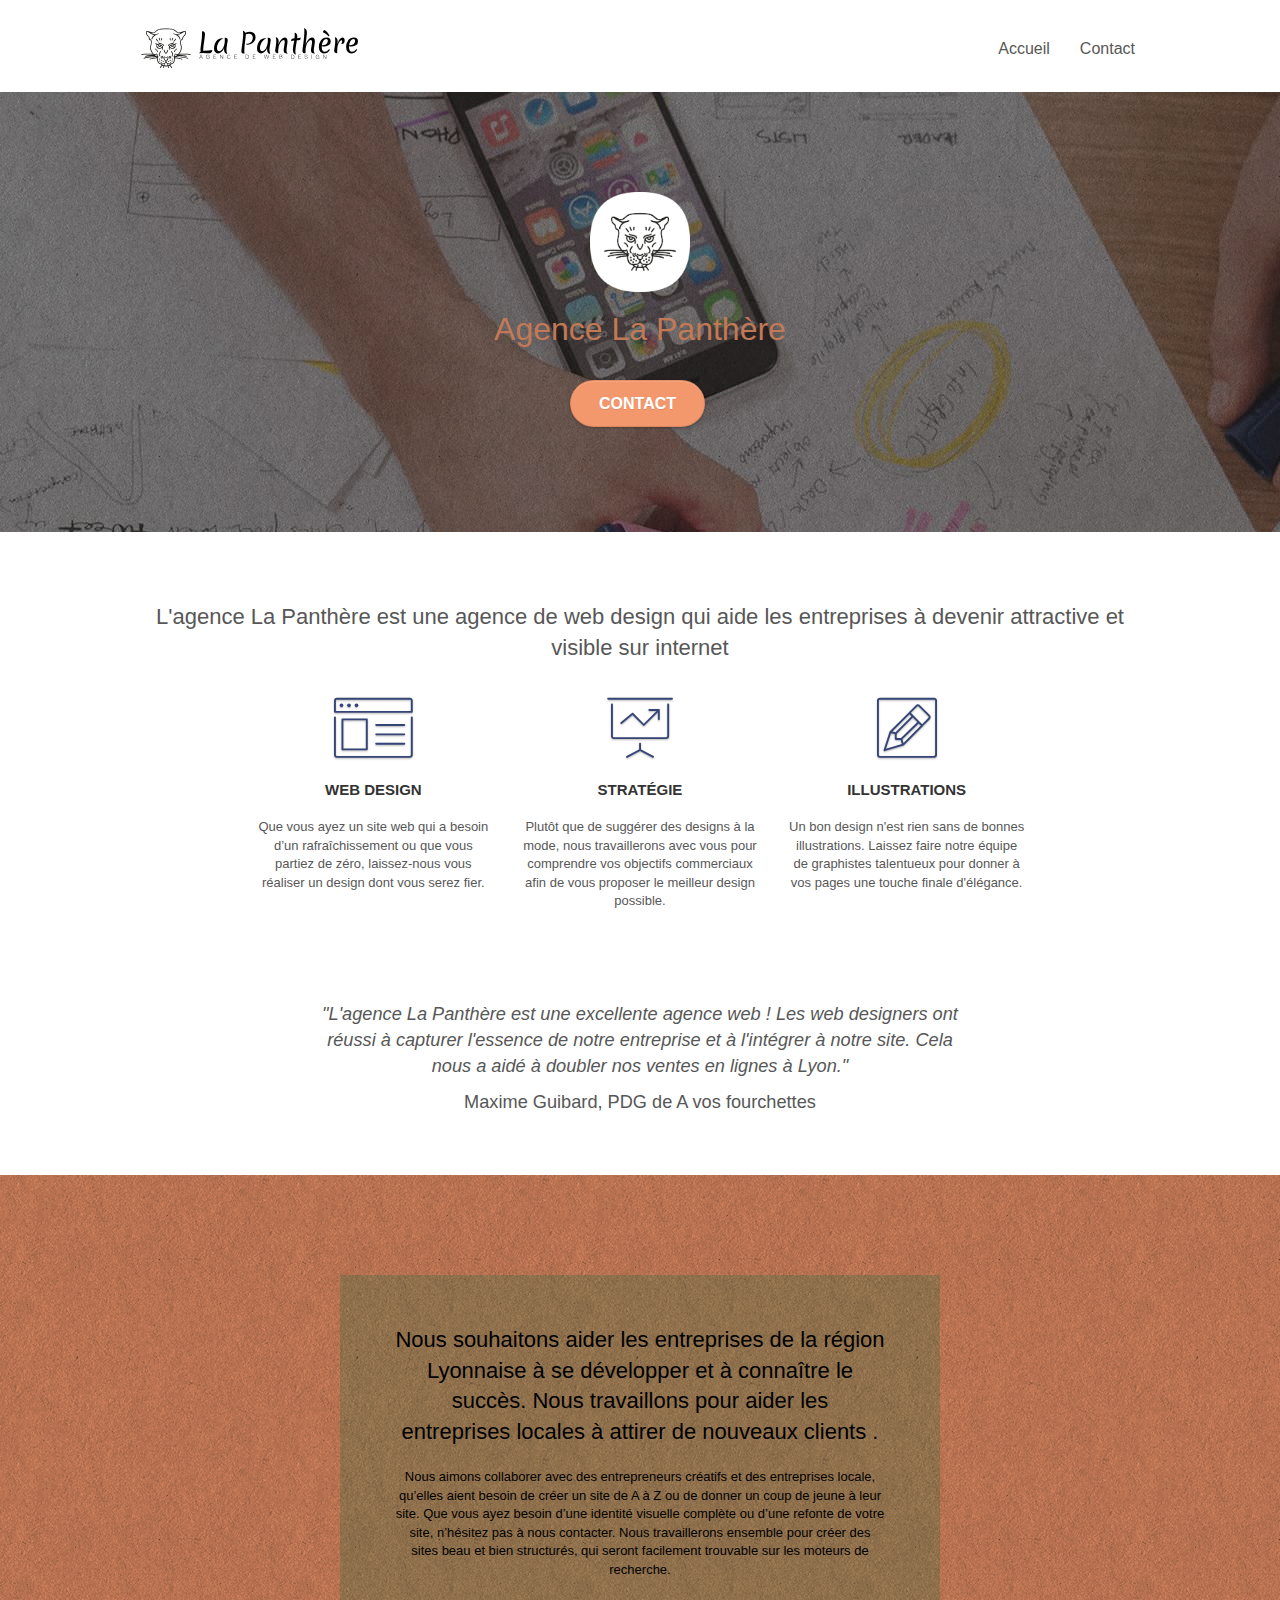
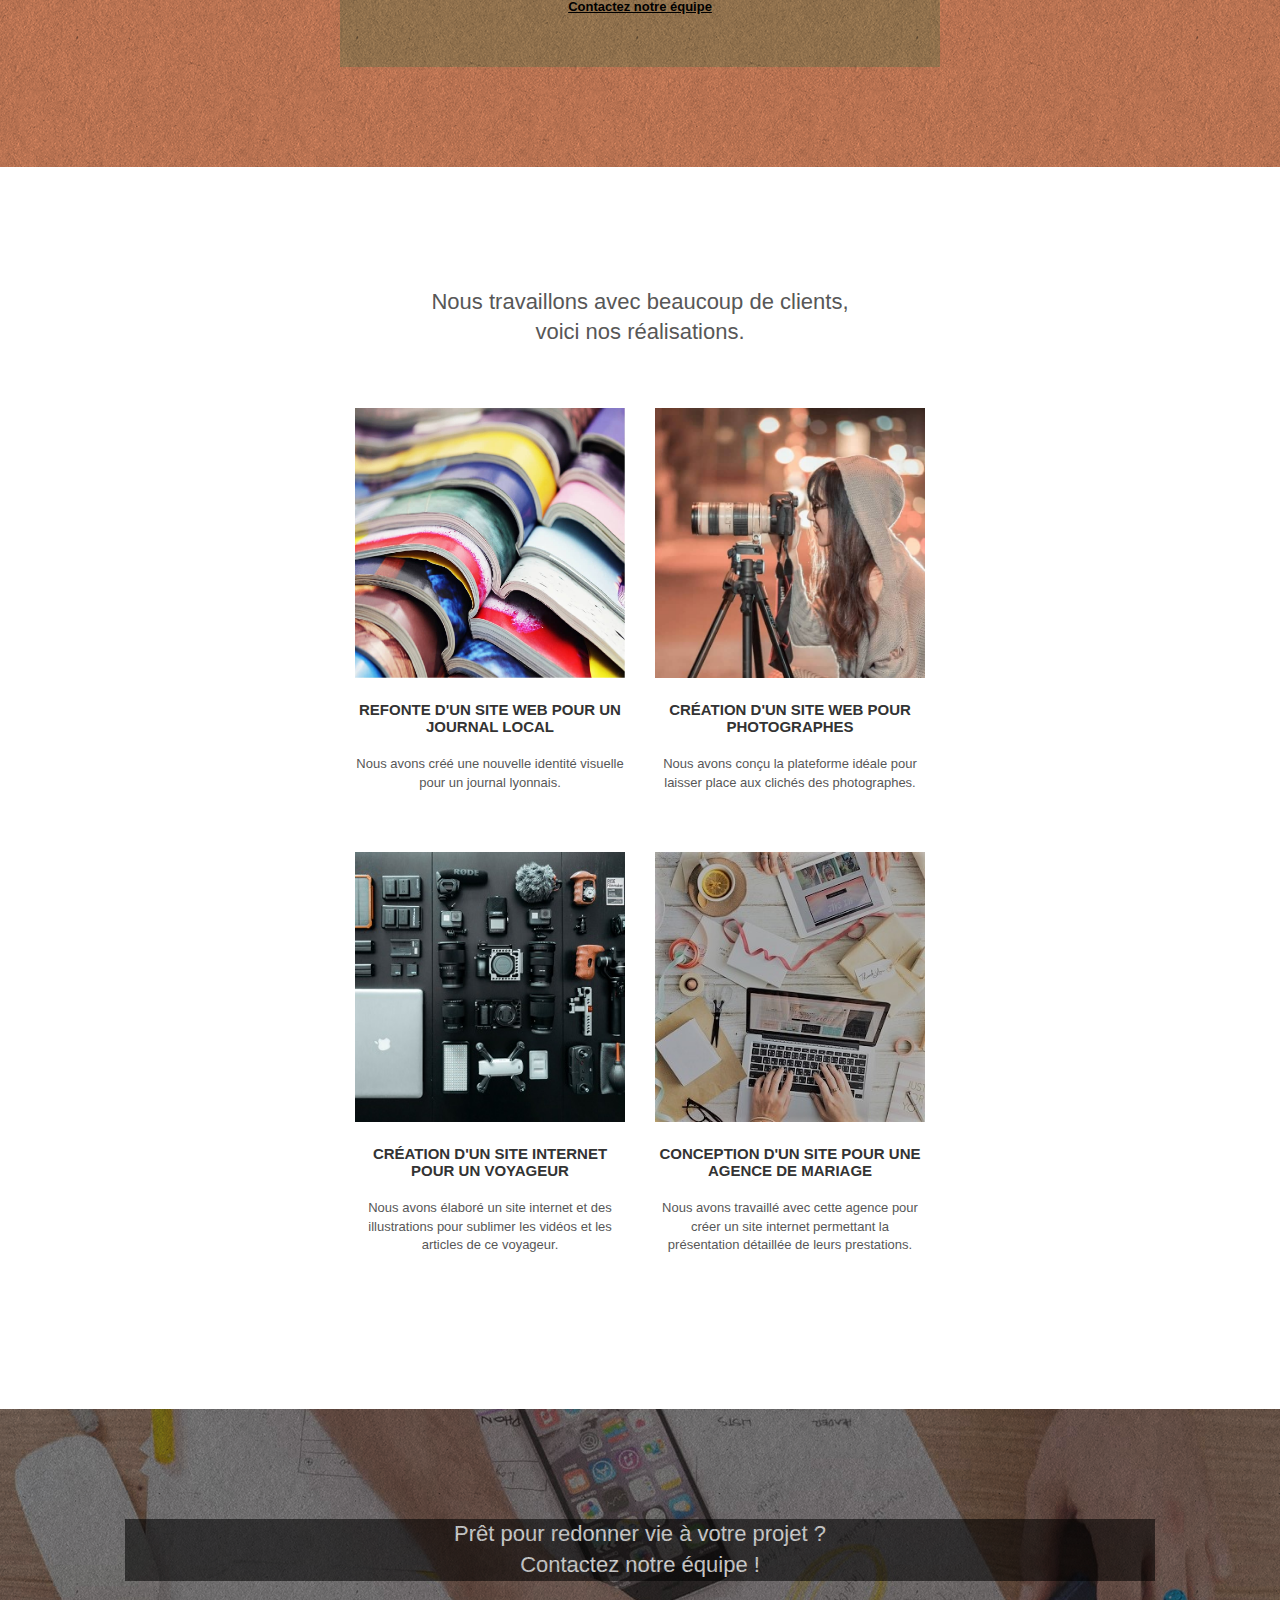
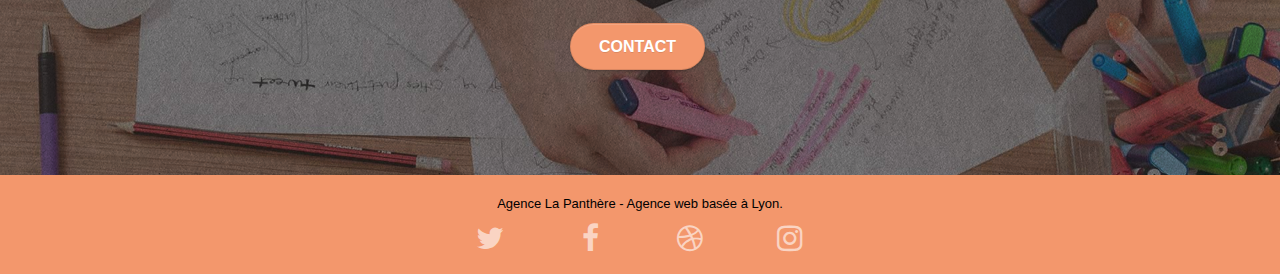
==== commit fcae4862: "modification texte" ====
--- a/index.html
+++ b/index.html
@@ -1,9 +1,9 @@
 <!doctype html>
 <html lang="FR">
 <head>
-    <meta charset="utf-8">
-	<meta name="description"content="La Panthère est une agence de web design basé a lyon">
-    <meta name="viewport"content="width=device-width, initial-scale=1.0, viewport-fit=cover">
+    <meta charset="utf-8"> 
+	<meta name="description" content="La Panthère est une agence de web design basé a lyon">
+    <meta name="viewport" content="width=device-width, initial-scale=1.0, viewport-fit=cover">
     <link rel="shortcut icon" type="image/png" href="favicon.jpg">
     
 	<link rel="stylesheet" type="text/css" href="./css/bootstrap.css">
@@ -12,11 +12,7 @@
 	<link rel="stylesheet" type="text/css" href="./css/et-line.css">
 	
     
-	<script src="./js/jquery-2.1.0.js"></script>
-	<script src="./js/bootstrap.js"></script>
-	<script src="./js/blocs.js"></script>
-	<script src="./js/jquery.touchSwipe.js" defer></script>
-
+	
     <title>La Panthère</title>
 
     
@@ -30,7 +26,7 @@
 
 
 
-     <div class="page-container">
+    <div class="page-container">
     
         <!-- bloc-0 -->
         <div class="bloc bgc-white l-bloc " id="bloc-0">
@@ -133,7 +129,7 @@
 				  <p class="text-center">
 					Plutôt que de suggérer des designs à la mode, nous travaillerons
 					avec vous pour comprendre vos objectifs commerciaux afin de vous
-					proposer le meilleur design possible.<br />
+					proposer le meilleur design possible.<br>
 				  </p>
 				</div>
 				<div class="col-sm-4">
@@ -170,7 +166,7 @@
 	        <div class="container bloc-lg">
 		        <div class="row tight-width-whitespace black-background">
 			        <div class="col-sm-12">
-				        <h2 class="mg-md text-center tc-white">
+				        <h2 class="mg-md text-center tc-white black-text">
 					        Nous souhaitons aider les entreprises de la région Lyonnaise à se développer et à connaître le succès. 
 					        Nous travaillons pour aider les entreprises locales à attirer de nouveaux clients .<br>
 				        </h2>
@@ -193,7 +189,7 @@
 			<div class="row">
 			  <div class="col-sm-12 text-center">
 				<h2>
-				  Nous travaillons avec beaucoup de clients, <br />voici nos
+				  Nous travaillons avec beaucoup de clients, <br>voici nos
 				  réalisations.
 				</h2>
 			  </div>
@@ -210,7 +206,7 @@
 					src="img/1.jpg"
 					alt="paris web design logo agence web meilleure agence et refonte site web journal"
 					class="img-responsive portfolio-thumb"
-				/></a>
+				></a>
 				<h3 class="mg-md text-center">
 				  Refonte d'un site web pour un journal local
 				</h3>
@@ -229,8 +225,8 @@
 				  ><img
 					src="img/2.jpg"
 					class="img-responsive portfolio-thumb"
-					alt="paris web design logo agence web meilleure agence, Création d'un site web pour photographes"
-				/></a>
+					alt="photo d'un appareil photo"
+				></a>
 				<h3 class="mg-md text-center">
 				  Création d'un site web pour photographes
 				</h3>
@@ -251,8 +247,8 @@
 				  ><img
 					src="img/3.bmp"
 					class="img-responsive portfolio-thumb"
-					alt="paris web design logo agence web meilleure agence, Création d'un site web pour voyageur"
-				/></a>
+					alt="Matériels photo"
+				></a>
 				<h3 class="mg-md text-center">
 				  Création d'un site internet pour un voyageur
 				</h3>
@@ -271,8 +267,8 @@
 				  ><img
 					src="img/4.bmp"
 					class="img-responsive portfolio-thumb"
-					alt="paris web design logo agence web meilleure agence, Création d'un site web pour agence de mariage"
-				/></a>
+					alt="bureau et materiaux créatifs"
+				></a>
 				<h3 class="mg-md text-center">
 				  Conception d'un site pour une agence de mariage
 				</h3>
@@ -291,7 +287,7 @@
         <div class="bloc bgc-dark-slate-blue bg-banniere d-bloc bloc-bg-texture texture-paper" id="bloc-5-cta">
 	        <div class="container bloc-lg">
 	            <div class="row">
-			        <h2 class="mg-md text-center tc-white">
+			        <h2 class="mg-md text-center tc-white white-banner ">
 			    	    Prêt pour redonner vie à votre projet ?<br>Contactez notre équipe !
 			        </h2>
 			        <div class="col-sm-12 text-center">
@@ -346,8 +342,13 @@
         </footer>
         <!-- Footer - bloc-8 END -->
 
-  
-        <!-- Principal conteneur END -->
-    </div> 
+    
+    <!-- Principal conteneur END -->
+    
+
+	<script src="./js/jquery-2.1.0.js" defer></script>
+	<script src="./js/bootstrap.js" defer></script>
+	<script src="./js/blocs.js" defer></script>
+	
 </body>
 </html>
--- a/style.css
+++ b/style.css
@@ -795,6 +795,7 @@
 
 .bgc-dark-slate-blue {
     background-color: #364577;
+   
 }
 
 .bgc-atomic-tangerine {
@@ -802,7 +803,7 @@
 }
 
 .tc-white {
-    color: #f3976c !important;
+    color: #c27956!important;
     
 }
 
@@ -1094,4 +1095,12 @@
 border:solid 3px #000;
 }
 
-
+.white-banner{
+    color: white !important;
+    background-color: rgba(0, 0, 0, 0.556);
+}
+
+
+.black-text{
+    color: black !important;
+}